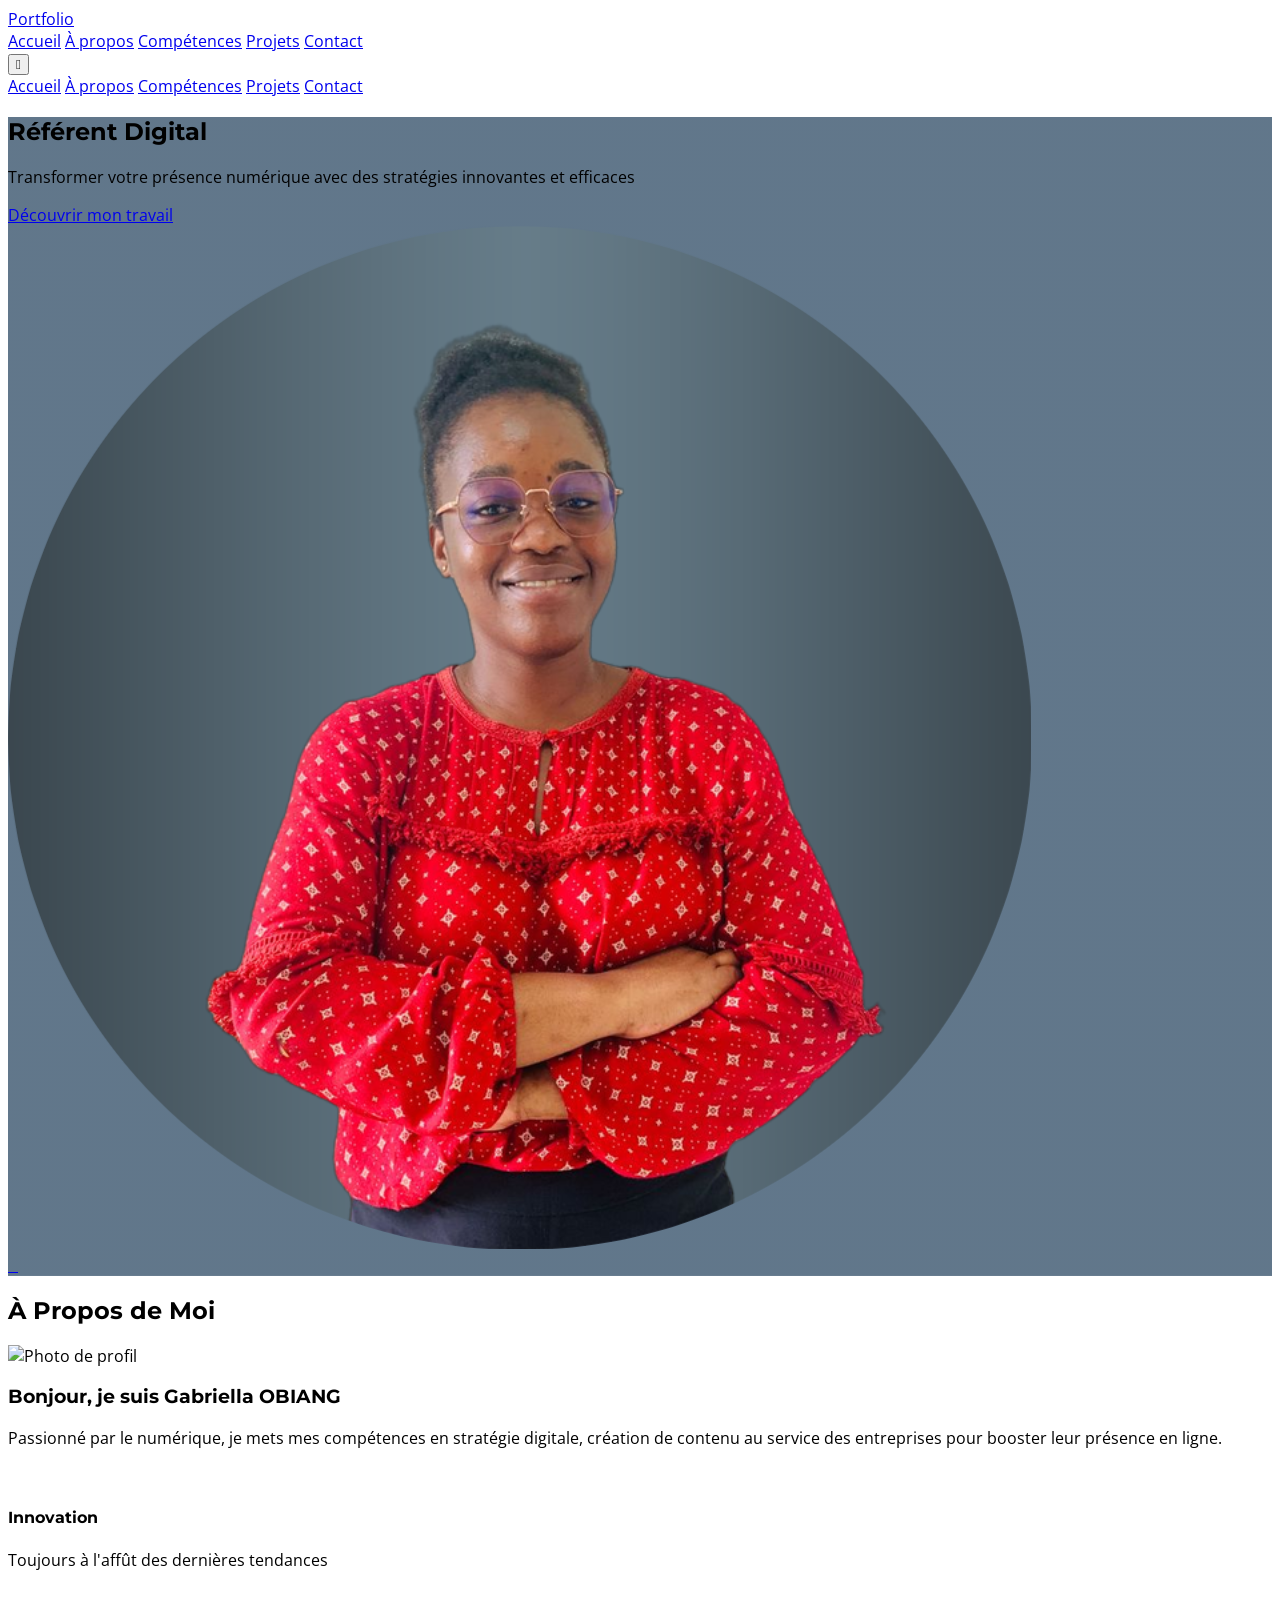
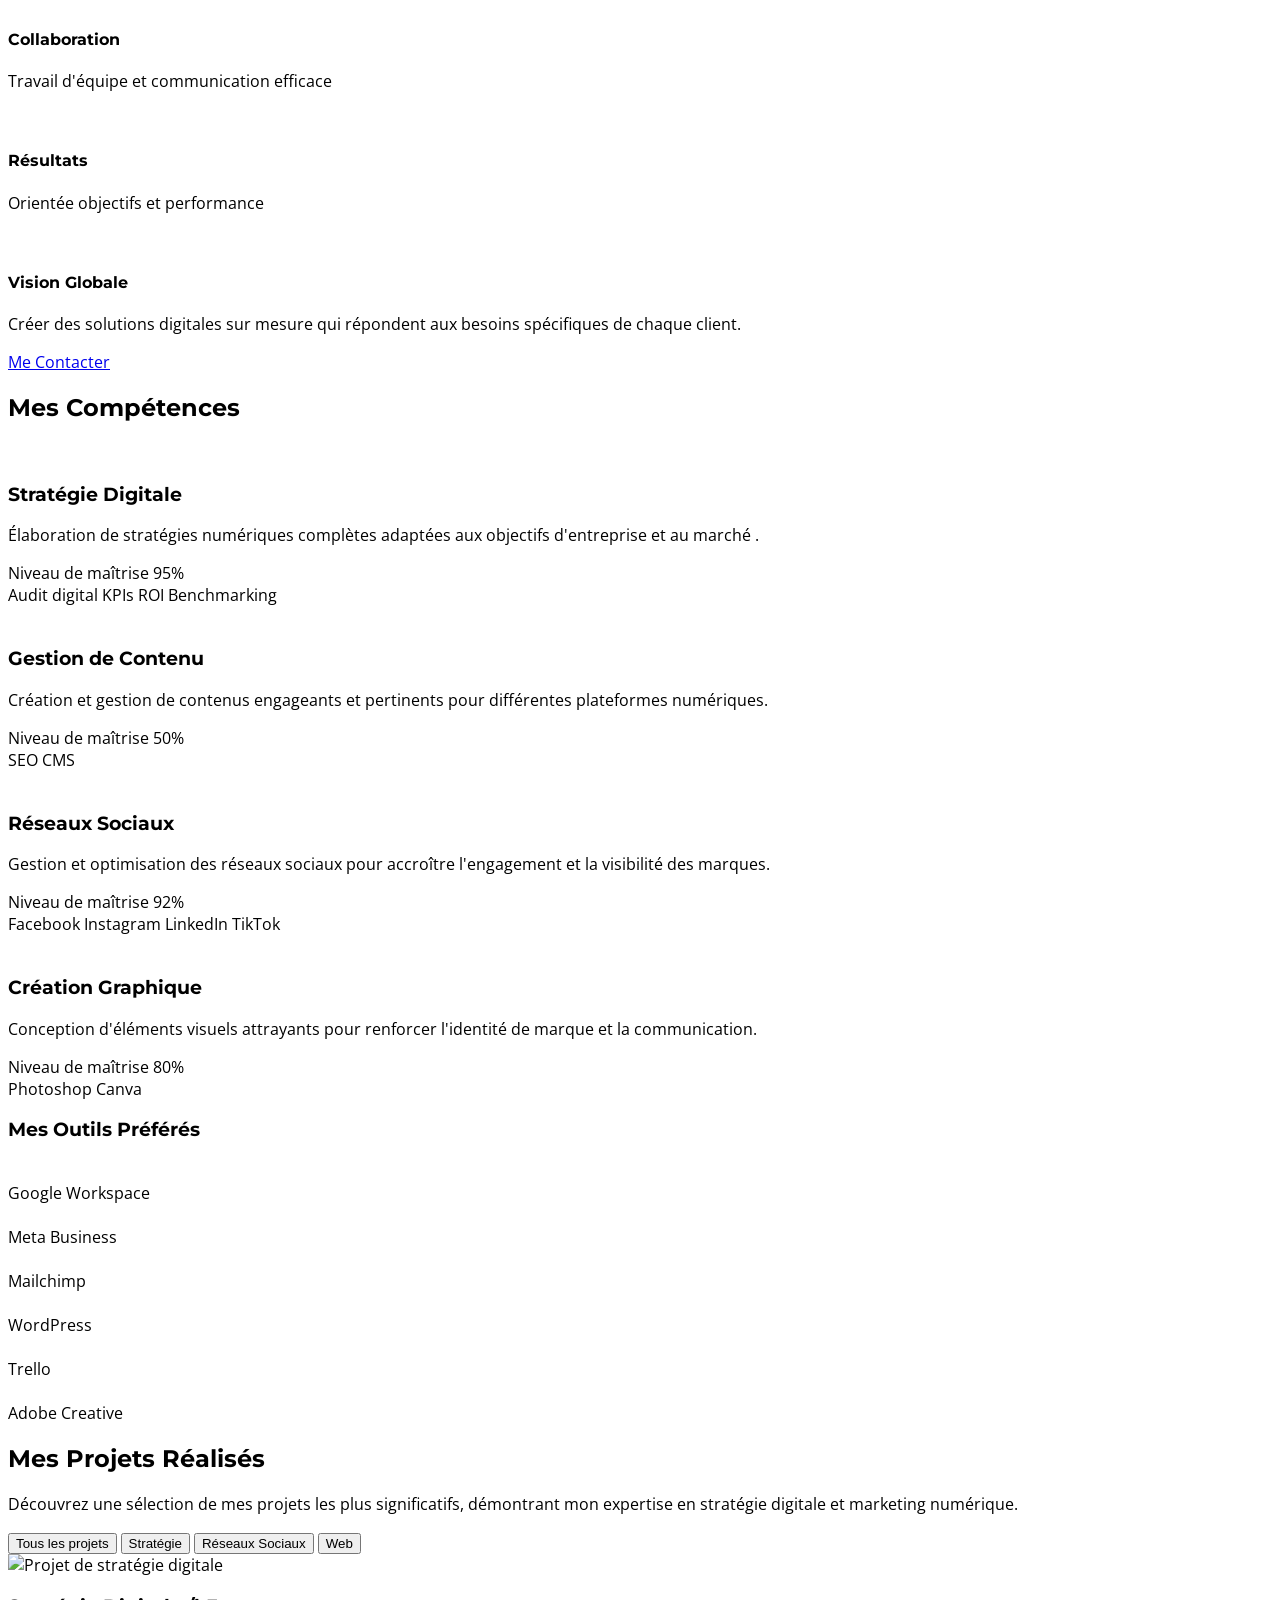
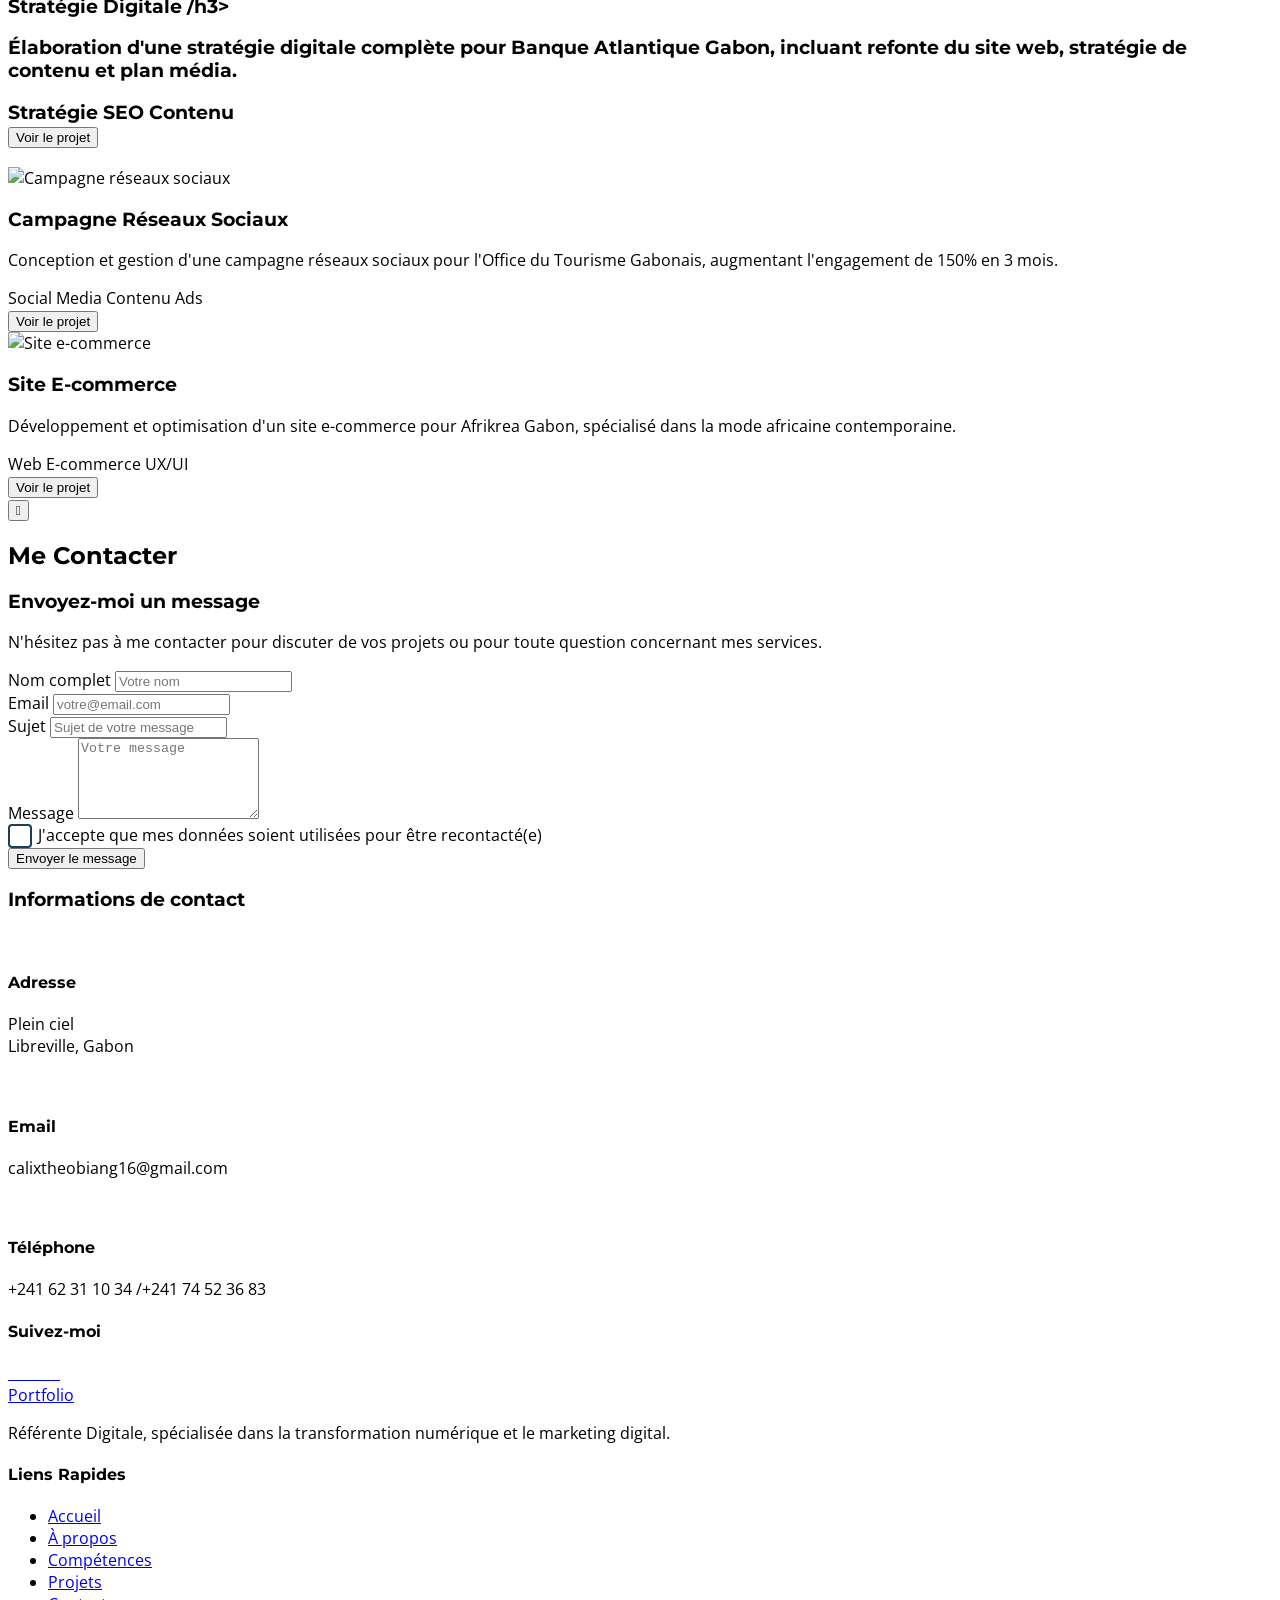
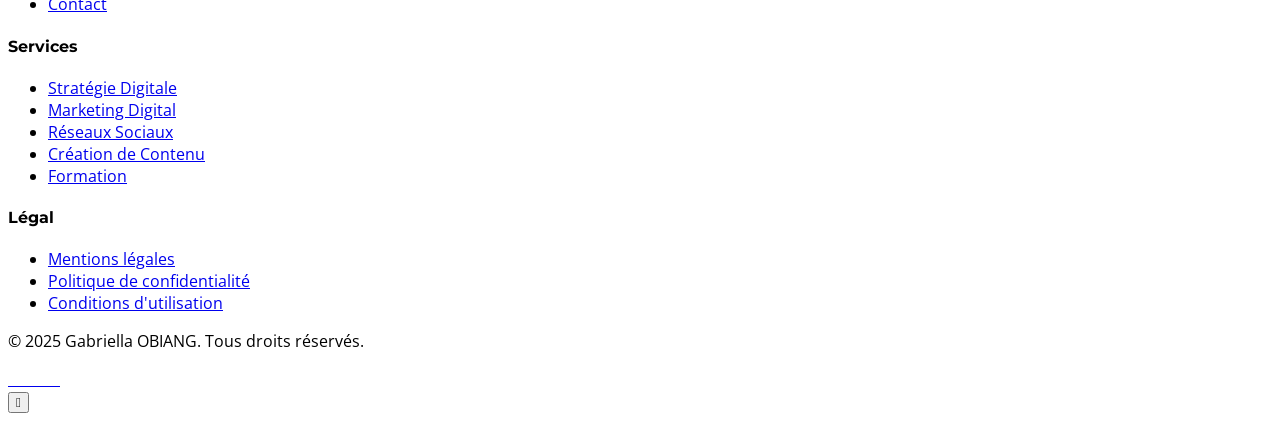
==== Portfolio-Professionnel-Digital.html @ 11ff8320 "init" ====
<!DOCTYPE html>
<html lang="fr">
<head>
<meta charset="UTF-8">
<meta name="viewport" content="width=device-width, initial-scale=1.0">
<title>Portfolio - Référent Digital</title>
<script src="https://cdn.tailwindcss.com/3.4.16"></script>
<script>tailwind.config={theme:{extend:{colors:{primary:'#1E3D59',secondary:'#FFD700'},borderRadius:{'none':'0px','sm':'4px',DEFAULT:'8px','md':'12px','lg':'16px','xl':'20px','2xl':'24px','3xl':'32px','full':'9999px','button':'8px'}}}}</script>
<link rel="preconnect" href="https://fonts.googleapis.com">
<link rel="preconnect" href="https://fonts.gstatic.com" crossorigin>
<link href="https://fonts.googleapis.com/css2?family=Montserrat:wght@400;500;600;700&family=Open+Sans:wght@400;500;600&family=Pacifico&display=swap" rel="stylesheet">
<link rel="stylesheet" href="https://cdnjs.cloudflare.com/ajax/libs/remixicon/4.6.0/remixicon.min.css">
<style>
:where([class^="ri-"])::before { content: "\f3c2"; }
body {
font-family: 'Open Sans', sans-serif;
scroll-behavior: smooth;
}
h1, h2, h3, h4, h5, h6 {
font-family: 'Montserrat', sans-serif;
}
.hero-section {
background-image: linear-gradient(rgba(30, 61, 89, 0.7), rgba(30, 61, 89, 0.7)), url('https://readdy.ai/api/search-image?query=professional%2520digital%2520workspace%2520with%2520modern%2520office%2520setup%2C%2520computer%2520screens%2520showing%2520digital%2520marketing%2520analytics%2C%2520clean%2520desk%2520with%2520minimal%2520accessories%2C%2520soft%2520natural%2520lighting%2C%2520plants%2520in%2520background%2C%2520modern%2520architecture%2C%2520glass%2520walls%2C%2520professional%2520atmosphere&width=1920&height=1080&seq=1&orientation=landscape');
background-size: cover;
background-position: center;
}
.scroll-indicator {
animation: bounce 2s infinite;
}
@keyframes bounce {
0%, 20%, 50%, 80%, 100% {
transform: translateY(0);
}
40% {
transform: translateY(-20px);
}
60% {
transform: translateY(-10px);
}
}
.project-card:hover {
transform: translateY(-5px);
box-shadow: 0 10px 25px -5px rgba(0, 0, 0, 0.1);
}
.skill-card:hover {
transform: scale(1.03);
}
input:focus, textarea:focus {
outline: none;
border-color: #1E3D59;
}
input[type="range"]::-webkit-slider-thumb {
-webkit-appearance: none;
appearance: none;
width: 18px;
height: 18px;
background: #1E3D59;
border-radius: 50%;
cursor: pointer;
}
.custom-checkbox {
position: relative;
padding-left: 30px;
cursor: pointer;
user-select: none;
}
.custom-checkbox input {
position: absolute;
opacity: 0;
cursor: pointer;
}
.checkmark {
position: absolute;
top: 0;
left: 0;
height: 20px;
width: 20px;
background-color: #fff;
border: 2px solid #1E3D59;
border-radius: 4px;
}
.custom-checkbox input:checked ~ .checkmark {
background-color: #1E3D59;
}
.checkmark:after {
content: "";
position: absolute;
display: none;
}
.custom-checkbox input:checked ~ .checkmark:after {
display: block;
}
.custom-checkbox .checkmark:after {
left: 6px;
top: 2px;
width: 5px;
height: 10px;
border: solid white;
border-width: 0 2px 2px 0;
transform: rotate(45deg);
}
.switch {
position: relative;
display: inline-block;
width: 50px;
height: 24px;
}
.switch input {
opacity: 0;
width: 0;
height: 0;
}
.slider {
position: absolute;
cursor: pointer;
top: 0;
left: 0;
right: 0;
bottom: 0;
background-color: #ccc;
transition: .4s;
border-radius: 24px;
}
.slider:before {
position: absolute;
content: "";
height: 16px;
width: 16px;
left: 4px;
bottom: 4px;
background-color: white;
transition: .4s;
border-radius: 50%;
}
input:checked + .slider {
background-color: #1E3D59;
}
input:checked + .slider:before {
transform: translateX(26px);
}
</style>
</head>
<body class="bg-white">
<!-- Navigation -->
<nav class="fixed top-0 w-full bg-white shadow-md z-50">
<div class="container mx-auto px-4 py-3 flex items-center justify-between">
<a href="#" class="text-2xl font-['Pacifico'] text-primary">Portfolio</a>
<div class="hidden md:flex space-x-8">
<a href="#accueil" class="font-medium text-gray-700 hover:text-primary transition-colors">Accueil</a>
<a href="#a-propos" class="font-medium text-gray-700 hover:text-primary transition-colors">À propos</a>
<a href="#competences" class="font-medium text-gray-700 hover:text-primary transition-colors">Compétences</a>
<a href="#projets" class="font-medium text-gray-700 hover:text-primary transition-colors">Projets</a>
<a href="#contact" class="font-medium text-gray-700 hover:text-primary transition-colors">Contact</a>
</div>
<div class="md:hidden">
<button id="menu-toggle" class="w-10 h-10 flex items-center justify-center text-gray-700">
<i class="ri-menu-line ri-2x"></i>
</button>
</div>
</div>
<!-- Mobile menu -->
<div id="mobile-menu" class="hidden md:hidden bg-white shadow-lg">
<div class="container mx-auto px-4 py-3 flex flex-col space-y-4">
<a href="#accueil" class="font-medium text-gray-700 hover:text-primary transition-colors py-2">Accueil</a>
<a href="#a-propos" class="font-medium text-gray-700 hover:text-primary transition-colors py-2">À propos</a>
<a href="#competences" class="font-medium text-gray-700 hover:text-primary transition-colors py-2">Compétences</a>
<a href="#projets" class="font-medium text-gray-700 hover:text-primary transition-colors py-2">Projets</a>
<a href="#contact" class="font-medium text-gray-700 hover:text-primary transition-colors py-2">Contact</a>
</div>
</div>
</nav>
<!-- Hero Section -->
<section id="accueil" class="hero-section min-h-screen flex items-center pt-16">
<div class="container mx-auto px-4 py-16 text-white">
<div class="flex flex-col md:flex-row items-center justify-between">
<div class="md:w-1/2 mb-10 md:mb-0">
<h1 class="text-4xl md:text-5xl lg:text-6xl font-bold mb-4">Référent Digital</h1>
<p class="text-xl md:text-2xl mb-8">Transformer votre présence numérique avec des stratégies innovantes et efficaces</p>
<a href="#projets" class="inline-block bg-secondary text-primary font-bold py-3 px-8 rounded-button transition-all hover:bg-opacity-90 hover:shadow-lg whitespace-nowrap">Découvrir mon travail</a>
</div>
<div class="md:w-1/2 flex justify-center">
<div class="relative">
<div class="w-48 h-48 md:w-64 md:h-64 rounded-full overflow-hidden border-4 border-white shadow-xl">
<img src="image/Profil.png" alt="Photo de profil" class="w-full h-full object-cover object-top">
</div>
</div>
</div>
</div>
<div class="absolute bottom-10 left-1/2 transform -translate-x-1/2 scroll-indicator">
<a href="#a-propos" class="w-10 h-10 flex items-center justify-center text-white">
<i class="ri-arrow-down-line ri-2x"></i>
</a>
</div>
</div>
</section>
<!-- À propos Section -->
<section id="a-propos" class="py-20 bg-gray-50">
<div class="container mx-auto px-4">
<h2 class="text-3xl md:text-4xl font-bold text-center mb-16 text-primary">À Propos de Moi</h2>
<div class="flex flex-col md:flex-row items-center gap-12">
<div class="md:w-2/5">
<img src="image/profil" alt="Photo de profil" class="w-full h-auto rounded-lg shadow-xl">
</div>
<div class="md:w-3/5">
<h3 class="text-2xl font-semibold mb-4 text-primary">Bonjour, je suis Gabriella OBIANG</h3>
<p class="text-gray-700 mb-6 leading-relaxed">
Passionné par le numérique, je mets mes compétences en stratégie digitale, création de contenu au service des entreprises pour booster leur présence en ligne.
</p>

<div class="grid grid-cols-2 gap-6 mb-8">
<div class="flex items-start">
<div class="w-12 h-12 flex items-center justify-center bg-primary bg-opacity-10 rounded-full mr-4">
<i class="ri-lightbulb-line text-primary ri-lg"></i>
</div>
<div>
<h4 class="font-semibold mb-1">Innovation</h4>
<p class="text-gray-600 text-sm">Toujours à l'affût des dernières tendances</p>
</div>
</div>
<div class="flex items-start">
<div class="w-12 h-12 flex items-center justify-center bg-primary bg-opacity-10 rounded-full mr-4">
<i class="ri-team-line text-primary ri-lg"></i>
</div>
<div>
<h4 class="font-semibold mb-1">Collaboration</h4>
<p class="text-gray-600 text-sm">Travail d'équipe et communication efficace</p>
</div>
</div>
<div class="flex items-start">
<div class="w-12 h-12 flex items-center justify-center bg-primary bg-opacity-10 rounded-full mr-4">
<i class="ri-bar-chart-line text-primary ri-lg"></i>
</div>
<div>
<h4 class="font-semibold mb-1">Résultats</h4>
<p class="text-gray-600 text-sm">Orientée objectifs et performance</p>
</div>
</div>
<div class="flex items-start">
<div class="w-12 h-12 flex items-center justify-center bg-primary bg-opacity-10 rounded-full mr-4">
<i class="ri-global-line text-primary ri-lg"></i>
</div>
<div>
<h4 class="font-semibold mb-1">Vision Globale</h4>
<p class="text-gray-600 text-sm">Créer des solutions digitales sur mesure qui répondent aux besoins spécifiques de chaque client.</p>
</div>
</div>
</div>
<a href="#contact" class="inline-block bg-primary text-white font-bold py-3 px-8 rounded-button transition-all hover:bg-opacity-90 hover:shadow-lg whitespace-nowrap">Me Contacter</a>
</div>
</div>
</div>
</section>
<!-- Compétences Section -->
<section id="competences" class="py-20">
<div class="container mx-auto px-4">
<h2 class="text-3xl md:text-4xl font-bold text-center mb-16 text-primary">Mes Compétences</h2>
<div class="grid grid-cols-1 md:grid-cols-2 lg:grid-cols-3 gap-8">
<!-- Compétence 1 -->
<div class="skill-card bg-white p-6 rounded-lg shadow-md transition-all duration-300 hover:shadow-xl">
<div class="w-14 h-14 flex items-center justify-center bg-primary bg-opacity-10 rounded-full mb-6">
<i class="ri-line-chart-line text-primary ri-xl"></i>
</div>
<h3 class="text-xl font-semibold mb-3">Stratégie Digitale</h3>
<p class="text-gray-600 mb-4">Élaboration de stratégies numériques complètes adaptées aux objectifs d'entreprise et au marché .</p>
<div class="mb-4">
<div class="flex justify-between mb-1">
<span class="text-sm font-medium text-gray-700">Niveau de maîtrise</span>
<span class="text-sm font-medium text-primary">95%</span>
</div>
<div class="w-full bg-gray-200 rounded-full h-2">
<div class="bg-primary h-2 rounded-full" style="width: 95%"></div>
</div>
</div>
<div class="flex flex-wrap gap-2">
<span class="text-xs bg-gray-100 text-gray-700 px-3 py-1 rounded-full">Audit digital</span>
<span class="text-xs bg-gray-100 text-gray-700 px-3 py-1 rounded-full">KPIs</span>
<span class="text-xs bg-gray-100 text-gray-700 px-3 py-1 rounded-full">ROI</span>
<span class="text-xs bg-gray-100 text-gray-700 px-3 py-1 rounded-full">Benchmarking</span>
</div>
</div>
<!-- Compétence 2 -->
<div class="skill-card bg-white p-6 rounded-lg shadow-md transition-all duration-300 hover:shadow-xl">
<div class="w-14 h-14 flex items-center justify-center bg-primary bg-opacity-10 rounded-full mb-6">
<i class="ri-layout-grid-line text-primary ri-xl"></i>
</div>
<h3 class="text-xl font-semibold mb-3">Gestion de Contenu</h3>
<p class="text-gray-600 mb-4">Création et gestion de contenus engageants et pertinents pour différentes plateformes numériques.</p>
<div class="mb-4">
<div class="flex justify-between mb-1">
<span class="text-sm font-medium text-gray-700">Niveau de maîtrise</span>
<span class="text-sm font-medium text-primary">50%</span>
</div>
<div class="w-full bg-gray-200 rounded-full h-2">
<div class="bg-primary h-2 rounded-full" style="width: 90%"></div>
</div>
</div>
<div class="flex flex-wrap gap-2"> 
<span class="text-xs bg-gray-100 text-gray-700 px-3 py-1 rounded-full">SEO</span>
<span class="text-xs bg-gray-100 text-gray-700 px-3 py-1 rounded-full">CMS</span>
</div>
</div>
<!-- Compétence 3 -->
<div class="skill-card bg-white p-6 rounded-lg shadow-md transition-all duration-300 hover:shadow-xl">
<div class="w-14 h-14 flex items-center justify-center bg-primary bg-opacity-10 rounded-full mb-6">
<i class="ri-group-line text-primary ri-xl"></i>
</div>
<h3 class="text-xl font-semibold mb-3">Réseaux Sociaux</h3>
<p class="text-gray-600 mb-4">Gestion et optimisation des réseaux sociaux pour accroître l'engagement et la visibilité des marques.</p>
<div class="mb-4">
<div class="flex justify-between mb-1">
<span class="text-sm font-medium text-gray-700">Niveau de maîtrise</span>
<span class="text-sm font-medium text-primary">92%</span>
</div>
<div class="w-full bg-gray-200 rounded-full h-2">
<div class="bg-primary h-2 rounded-full" style="width: 92%"></div>
</div>
</div>
<div class="flex flex-wrap gap-2">
<span class="text-xs bg-gray-100 text-gray-700 px-3 py-1 rounded-full">Facebook</span>
<span class="text-xs bg-gray-100 text-gray-700 px-3 py-1 rounded-full">Instagram</span>
<span class="text-xs bg-gray-100 text-gray-700 px-3 py-1 rounded-full">LinkedIn</span>
<span class="text-xs bg-gray-100 text-gray-700 px-3 py-1 rounded-full">TikTok</span>
</div>
</div>


<!-- Compétence 6 -->
<div class="skill-card bg-white p-6 rounded-lg shadow-md transition-all duration-300 hover:shadow-xl">
<div class="w-14 h-14 flex items-center justify-center bg-primary bg-opacity-10 rounded-full mb-6">
<i class="ri-palette-line text-primary ri-xl"></i>
</div>
<h3 class="text-xl font-semibold mb-3">Création Graphique</h3>
<p class="text-gray-600 mb-4">Conception d'éléments visuels attrayants pour renforcer l'identité de marque et la communication.</p>
<div class="mb-4">
<div class="flex justify-between mb-1">
<span class="text-sm font-medium text-gray-700">Niveau de maîtrise</span>
<span class="text-sm font-medium text-primary">80%</span>
</div>
<div class="w-full bg-gray-200 rounded-full h-2">
<div class="bg-primary h-2 rounded-full" style="width: 80%"></div>
</div>
</div>
<div class="flex flex-wrap gap-2">
<span class="text-xs bg-gray-100 text-gray-700 px-3 py-1 rounded-full">Photoshop</span>
<span class="text-xs bg-gray-100 text-gray-700 px-3 py-1 rounded-full">Canva</span>
</div>
</div>
</div>
<div class="mt-16">
<h3 class="text-2xl font-semibold mb-8 text-center">Mes Outils Préférés</h3>
<div class="grid grid-cols-2 md:grid-cols-4 lg:grid-cols-6 gap-6">
<div class="flex flex-col items-center">
<div class="w-16 h-16 flex items-center justify-center bg-gray-100 rounded-full mb-3">
<i class="ri-google-fill text-primary ri-2x"></i>
</div>
<span class="text-sm text-gray-700">Google Workspace</span>
</div>
<div class="flex flex-col items-center">
<div class="w-16 h-16 flex items-center justify-center bg-gray-100 rounded-full mb-3">
<i class="ri-facebook-fill text-primary ri-2x"></i>
</div>
<span class="text-sm text-gray-700">Meta Business</span>
</div>
<div class="flex flex-col items-center">
<div class="w-16 h-16 flex items-center justify-center bg-gray-100 rounded-full mb-3">
<i class="ri-mail-send-line text-primary ri-2x"></i>
</div>
<span class="text-sm text-gray-700">Mailchimp</span>
</div>
<div class="flex flex-col items-center">
<div class="w-16 h-16 flex items-center justify-center bg-gray-100 rounded-full mb-3">
<i class="ri-wordpress-fill text-primary ri-2x"></i>
</div>
<span class="text-sm text-gray-700">WordPress</span>
</div>
<div class="flex flex-col items-center">
<div class="w-16 h-16 flex items-center justify-center bg-gray-100 rounded-full mb-3">
<i class="ri-trello-fill text-primary ri-2x"></i>
</div>
<span class="text-sm text-gray-700">Trello</span>
</div>
<div class="flex flex-col items-center">
<div class="w-16 h-16 flex items-center justify-center bg-gray-100 rounded-full mb-3">
<i class="ri-adobe-fill text-primary ri-2x"></i>
</div>
<span class="text-sm text-gray-700">Adobe Creative</span>
</div>
</div>
</div>
</div>
</section>
<!-- Projets Section -->
<section id="projets" class="py-20 bg-gray-50">
<div class="container mx-auto px-4">
<h2 class="text-3xl md:text-4xl font-bold text-center mb-6 text-primary">Mes Projets Réalisés</h2>
<p class="text-gray-600 text-center mb-16 max-w-3xl mx-auto">Découvrez une sélection de mes projets les plus significatifs, démontrant mon expertise en stratégie digitale et marketing numérique.</p>
<div class="mb-10 flex justify-center">
<div class="inline-flex bg-white p-1 rounded-full shadow-sm">
<button class="filter-btn active px-4 py-2 rounded-full text-sm font-medium bg-primary text-white whitespace-nowrap !rounded-button" data-filter="all">Tous les projets</button>
<button class="filter-btn px-4 py-2 rounded-full text-sm font-medium text-gray-700 hover:bg-gray-100 whitespace-nowrap !rounded-button" data-filter="strategie">Stratégie</button>
<button class="filter-btn px-4 py-2 rounded-full text-sm font-medium text-gray-700 hover:bg-gray-100 whitespace-nowrap !rounded-button" data-filter="social">Réseaux Sociaux</button>
<button class="filter-btn px-4 py-2 rounded-full text-sm font-medium text-gray-700 hover:bg-gray-100 whitespace-nowrap !rounded-button" data-filter="web">Web</button>
</div>
</div>
<div class="grid grid-cols-1 md:grid-cols-2 lg:grid-cols-3 gap-8">
<!-- Projet 1 -->
<div class="project-card bg-white rounded-lg overflow-hidden shadow-md transition-all duration-300" data-category="strategie">
<div class="relative h-56 overflow-hidden">
<img src="https://readdy.ai/api/search-image?query=digital%2520marketing%2520strategy%2520document%2C%2520professional%2520layout%2C%2520analytics%2520charts%2C%2520brand%2520guidelines%2C%2520marketing%2520plan%2C%2520clean%2520desk%2520with%2520laptop%2520showing%2520strategy%2520document%2C%2520professional%2520setting%2C%2520high%2520quality%2520image&width=600&height=400&seq=4&orientation=landscape" alt="Projet de stratégie digitale" class="w-full h-full object-cover object-top">
</div>
<div class="p-6">
<h3 class="text-xl font-semibold mb-2">Stratégie Digitale /h3>
<p class="text-gray-600 mb-4">Élaboration d'une stratégie digitale complète pour Banque Atlantique Gabon, incluant refonte du site web, stratégie de contenu et plan média.</p>
<div class="flex flex-wrap gap-2 mb-4">
<span class="text-xs bg-primary bg-opacity-10 text-primary px-3 py-1 rounded-full">Stratégie</span>
<span class="text-xs bg-primary bg-opacity-10 text-primary px-3 py-1 rounded-full">SEO</span>
<span class="text-xs bg-primary bg-opacity-10 text-primary px-3 py-1 rounded-full">Contenu</span>
</div>
<button class="view-project-btn inline-block bg-primary text-white font-bold py-2 px-6 rounded-button transition-all hover:bg-opacity-90 whitespace-nowrap" data-id="1">Voir le projet</button>
</div>
</div>
<!-- Projet 2 -->
<div class="project-card bg-white rounded-lg overflow-hidden shadow-md transition-all duration-300" data-category="social">
<div class="relative h-56 overflow-hidden">
<img src="https://readdy.ai/api/search-image?query=social%2520media%2520campaign%2520for%2520African%2520tourism%2C%2520beautiful%2520images%2520of%2520Gabon%2520nature%2C%2520wildlife%2C%2520beaches%2C%2520professional%2520social%2520media%2520posts%2520layout%2C%2520Instagram%2520and%2520Facebook%2520mockups%2C%2520engagement%2520metrics%2C%2520high%2520quality%2520image&width=600&height=400&seq=5&orientation=landscape" alt="Campagne réseaux sociaux" class="w-full h-full object-cover object-top">
</div>
<div class="p-6">
<h3 class="text-xl font-semibold mb-2">Campagne Réseaux Sociaux</h3>
<p class="text-gray-600 mb-4">Conception et gestion d'une campagne réseaux sociaux pour l'Office du Tourisme Gabonais, augmentant l'engagement de 150% en 3 mois.</p>
<div class="flex flex-wrap gap-2 mb-4">
<span class="text-xs bg-primary bg-opacity-10 text-primary px-3 py-1 rounded-full">Social Media</span>
<span class="text-xs bg-primary bg-opacity-10 text-primary px-3 py-1 rounded-full">Contenu</span>
<span class="text-xs bg-primary bg-opacity-10 text-primary px-3 py-1 rounded-full">Ads</span>
</div>
<button class="view-project-btn inline-block bg-primary text-white font-bold py-2 px-6 rounded-button transition-all hover:bg-opacity-90 whitespace-nowrap" data-id="2">Voir le projet</button>
</div>
</div>
<!-- Projet 3 -->
<div class="project-card bg-white rounded-lg overflow-hidden shadow-md transition-all duration-300" data-category="web">
<div class="relative h-56 overflow-hidden">
<img src="https://readdy.ai/api/search-image?query=e-commerce%2520website%2520for%2520African%2520fashion%2C%2520responsive%2520design%2C%2520clean%2520layout%2C%2520product%2520showcase%2C%2520shopping%2520cart%2C%2520modern%2520web%2520design%2C%2520professional%2520website%2520mockup%2C%2520high%2520quality%2520image&width=600&height=400&seq=6&orientation=landscape" alt="Site e-commerce" class="w-full h-full object-cover object-top">
</div>
<div class="p-6">
<h3 class="text-xl font-semibold mb-2">Site E-commerce</h3>
<p class="text-gray-600 mb-4">Développement et optimisation d'un site e-commerce pour Afrikrea Gabon, spécialisé dans la mode africaine contemporaine.</p>
<div class="flex flex-wrap gap-2 mb-4">
<span class="text-xs bg-primary bg-opacity-10 text-primary px-3 py-1 rounded-full">Web</span>
<span class="text-xs bg-primary bg-opacity-10 text-primary px-3 py-1 rounded-full">E-commerce</span>
<span class="text-xs bg-primary bg-opacity-10 text-primary px-3 py-1 rounded-full">UX/UI</span>
</div>
<button class="view-project-btn inline-block bg-primary text-white font-bold py-2 px-6 rounded-button transition-all hover:bg-opacity-90 whitespace-nowrap" data-id="3">Voir le projet</button>
</div>
</div>

</section>
<!-- Modal pour les projets -->
<div id="project-modal" class="fixed inset-0 z-50 flex items-center justify-center hidden">
<div class="absolute inset-0 bg-black bg-opacity-50"></div>
<div class="relative bg-white rounded-lg max-w-4xl w-full mx-4 max-h-[90vh] overflow-y-auto">
<button id="close-modal" class="absolute top-4 right-4 w-8 h-8 flex items-center justify-center text-gray-500 hover:text-gray-700">
<i class="ri-close-line ri-lg"></i>
</button>
<div id="modal-content" class="p-6">
<!-- Le contenu sera injecté dynamiquement -->
</div>
</div>
</div>
<!-- Contact Section -->
<section id="contact" class="py-20">
<div class="container mx-auto px-4">
<h2 class="text-3xl md:text-4xl font-bold text-center mb-16 text-primary">Me Contacter</h2>
<div class="flex flex-col lg:flex-row gap-12">
<div class="lg:w-1/2">
<h3 class="text-2xl font-semibold mb-6">Envoyez-moi un message</h3>
<p class="text-gray-600 mb-8">N'hésitez pas à me contacter pour discuter de vos projets ou pour toute question concernant mes services.</p>
<form id="contact-form" class="space-y-6">
<div class="grid grid-cols-1 md:grid-cols-2 gap-6">
<div>
<label for="name" class="block text-sm font-medium text-gray-700 mb-2">Nom complet</label>
<input type="text" id="name" name="name" class="w-full px-4 py-3 bg-gray-50 border border-gray-200 rounded focus:ring-2 focus:ring-primary focus:border-primary" placeholder="Votre nom" required>
</div>
<div>
<label for="email" class="block text-sm font-medium text-gray-700 mb-2">Email</label>
<input type="email" id="email" name="email" class="w-full px-4 py-3 bg-gray-50 border border-gray-200 rounded focus:ring-2 focus:ring-primary focus:border-primary" placeholder="votre@email.com" required>
</div>
</div>
<div>
<label for="subject" class="block text-sm font-medium text-gray-700 mb-2">Sujet</label>
<input type="text" id="subject" name="subject" class="w-full px-4 py-3 bg-gray-50 border border-gray-200 rounded focus:ring-2 focus:ring-primary focus:border-primary" placeholder="Sujet de votre message" required>
</div>
<div>
<label for="message" class="block text-sm font-medium text-gray-700 mb-2">Message</label>
<textarea id="message" name="message" rows="5" class="w-full px-4 py-3 bg-gray-50 border border-gray-200 rounded focus:ring-2 focus:ring-primary focus:border-primary" placeholder="Votre message" required></textarea>
</div>
<div class="flex items-center">
<label class="custom-checkbox">
<input type="checkbox" required>
<span class="checkmark"></span>
<span class="ml-2 text-sm text-gray-700">J'accepte que mes données soient utilisées pour être recontacté(e)</span>
</label>
</div>
<button type="submit" class="inline-block bg-primary text-white font-bold py-3 px-8 rounded-button transition-all hover:bg-opacity-90 hover:shadow-lg whitespace-nowrap">Envoyer le message</button>
</form>
</div>
<div class="lg:w-1/2">
<h3 class="text-2xl font-semibold mb-6">Informations de contact</h3>
<div class="space-y-6 mb-8">
<div class="flex items-start">
<div class="w-12 h-12 flex items-center justify-center bg-primary bg-opacity-10 rounded-full mr-4">
<i class="ri-map-pin-line text-primary ri-lg"></i>
</div>
<div>
<h4 class="font-semibold mb-1">Adresse</h4>
<p class="text-gray-600">Plein ciel<br>Libreville, Gabon</p>
</div>
</div>
<div class="flex items-start">
<div class="w-12 h-12 flex items-center justify-center bg-primary bg-opacity-10 rounded-full mr-4">
<i class="ri-mail-line text-primary ri-lg"></i>
</div>
<div>
<h4 class="font-semibold mb-1">Email</h4>
<p class="text-gray-600">calixtheobiang16@gmail.com</p>
</div>
</div>
<div class="flex items-start">
<div class="w-12 h-12 flex items-center justify-center bg-primary bg-opacity-10 rounded-full mr-4">
<i class="ri-phone-line text-primary ri-lg"></i>
</div>
<div>
<h4 class="font-semibold mb-1">Téléphone</h4>
<p class="text-gray-600">+241 62 31 10 34 /+241 74 52 36 83 </p>
</div>
</div>
</div>
<h4 class="font-semibold mb-4">Suivez-moi</h4>
<div class="flex space-x-4 mb-8">
<a href="#" class="w-10 h-10 flex items-center justify-center bg-primary bg-opacity-10 rounded-full text-primary hover:bg-primary hover:text-white transition-colors">
<i class="ri-linkedin-fill ri-lg"></i>
</a>
<a href="#" class="w-10 h-10 flex items-center justify-center bg-primary bg-opacity-10 rounded-full text-primary hover:bg-primary hover:text-white transition-colors">
<i class="ri-twitter-fill ri-lg"></i>
</a>
<a href="#" class="w-10 h-10 flex items-center justify-center bg-primary bg-opacity-10 rounded-full text-primary hover:bg-primary hover:text-white transition-colors">
<i class="ri-instagram-fill ri-lg"></i>
</a>
<a href="#" class="w-10 h-10 flex items-center justify-center bg-primary bg-opacity-10 rounded-full text-primary hover:bg-primary hover:text-white transition-colors">
<i class="ri-facebook-fill ri-lg"></i>
</a>
</div>
<div class="w-full h-64 rounded-lg overflow-hidden shadow-md">
<div class="w-full h-full" style="background-image: url('https://public.readdy.ai/gen_page/map_placeholder_1280x720.png'); background-size: cover; background-position: center;"></div>
</div>
</div>
</div>
</div>
</section>
<!-- Footer -->
<footer class="bg-primary text-white py-12">
<div class="container mx-auto px-4">
<div class="flex flex-col md:flex-row justify-between mb-12">
<div class="mb-8 md:mb-0">
<a href="#" class="text-3xl font-['Pacifico'] text-white mb-4 inline-block">Portfolio</a>
<p class="text-gray-300 max-w-xs">Référente Digitale, spécialisée dans la transformation numérique et le marketing digital.</p>
</div>
<div class="grid grid-cols-2 md:grid-cols-3 gap-8">
<div>
<h4 class="text-lg font-semibold mb-4">Liens Rapides</h4>
<ul class="space-y-2">
<li><a href="#accueil" class="text-gray-300 hover:text-white transition-colors">Accueil</a></li>
<li><a href="#a-propos" class="text-gray-300 hover:text-white transition-colors">À propos</a></li>
<li><a href="#competences" class="text-gray-300 hover:text-white transition-colors">Compétences</a></li>
<li><a href="#projets" class="text-gray-300 hover:text-white transition-colors">Projets</a></li>
<li><a href="#contact" class="text-gray-300 hover:text-white transition-colors">Contact</a></li>
</ul>
</div>
<div>
<h4 class="text-lg font-semibold mb-4">Services</h4>
<ul class="space-y-2">
<li><a href="#" class="text-gray-300 hover:text-white transition-colors">Stratégie Digitale</a></li>
<li><a href="#" class="text-gray-300 hover:text-white transition-colors">Marketing Digital</a></li>
<li><a href="#" class="text-gray-300 hover:text-white transition-colors">Réseaux Sociaux</a></li>
<li><a href="#" class="text-gray-300 hover:text-white transition-colors">Création de Contenu</a></li>
<li><a href="#" class="text-gray-300 hover:text-white transition-colors">Formation</a></li>
</ul>
</div>
<div>
<h4 class="text-lg font-semibold mb-4">Légal</h4>
<ul class="space-y-2">
<li><a href="#" class="text-gray-300 hover:text-white transition-colors">Mentions légales</a></li>
<li><a href="#" class="text-gray-300 hover:text-white transition-colors">Politique de confidentialité</a></li>
<li><a href="#" class="text-gray-300 hover:text-white transition-colors">Conditions d'utilisation</a></li>
</ul>
</div>
</div>
</div>
<div class="pt-8 border-t border-gray-700 flex flex-col md:flex-row justify-between items-center">
<p class="text-gray-400 mb-4 md:mb-0">&copy; 2025 Gabriella OBIANG. Tous droits réservés.</p>
<div class="flex space-x-4">
<a href="#" class="text-gray-400 hover:text-white transition-colors">
<i class="ri-linkedin-fill ri-lg"></i>
</a>
<a href="#" class="text-gray-400 hover:text-white transition-colors">
<i class="ri-twitter-fill ri-lg"></i>
</a>
<a href="#" class="text-gray-400 hover:text-white transition-colors">
<i class="ri-instagram-fill ri-lg"></i>
</a>
<a href="#" class="text-gray-400 hover:text-white transition-colors">
<i class="ri-facebook-fill ri-lg"></i>
</a>
</div>
</div>
</div>
</footer>
<!-- Bouton retour en haut -->
<button id="back-to-top" class="fixed bottom-6 right-6 w-12 h-12 bg-primary text-white rounded-full shadow-lg flex items-center justify-center opacity-0 invisible transition-all z-40">
<i class="ri-arrow-up-line ri-lg"></i>
</button>
<!-- Scripts -->
<script id="navigation-script">
document.addEventListener('DOMContentLoaded', function() {
const menuToggle = document.getElementById('menu-toggle');
const mobileMenu = document.getElementById('mobile-menu');
menuToggle.addEventListener('click', function() {
mobileMenu.classList.toggle('hidden');
});
// Fermer le menu mobile quand on clique sur un lien
const mobileLinks = mobileMenu.querySelectorAll('a');
mobileLinks.forEach(link => {
link.addEventListener('click', function() {
mobileMenu.classList.add('hidden');
});
});
});
</script>
<script id="scroll-script">
document.addEventListener('DOMContentLoaded', function() {
const backToTop = document.getElementById('back-to-top');
window.addEventListener('scroll', function() {
if (window.scrollY > 300) {
backToTop.classList.remove('opacity-0', 'invisible');
backToTop.classList.add('opacity-100', 'visible');
} else {
backToTop.classList.remove('opacity-100', 'visible');
backToTop.classList.add('opacity-0', 'invisible');
}
});
backToTop.addEventListener('click', function() {
window.scrollTo({
top: 0,
behavior: 'smooth'
});
});
// Smooth scroll pour les liens d'ancrage
document.querySelectorAll('a[href^="#"]').forEach(anchor => {
anchor.addEventListener('click', function(e) {
e.preventDefault();
const targetId = this.getAttribute('href');
if (targetId === '#') return;
const targetElement = document.querySelector(targetId);
if (targetElement) {
window.scrollTo({
top: targetElement.offsetTop - 80, // Ajustement pour la navbar fixe
behavior: 'smooth'
});
}
});
});
});
</script>
<script id="project-filter-script">
document.addEventListener('DOMContentLoaded', function() {
const filterButtons = document.querySelectorAll('.filter-btn');
const projectCards = document.querySelectorAll('.project-card');
filterButtons.forEach(button => {
button.addEventListener('click', function() {
// Retirer la classe active de tous les boutons
filterButtons.forEach(btn => {
btn.classList.remove('active', 'bg-primary', 'text-white');
btn.classList.add('text-gray-700', 'hover:bg-gray-100');
});
// Ajouter la classe active au bouton cliqué
this.classList.add('active', 'bg-primary', 'text-white');
this.classList.remove('text-gray-700', 'hover:bg-gray-100');
const filter = this.getAttribute('data-filter');
// Filtrer les projets
projectCards.forEach(card => {
if (filter === 'all' || card.getAttribute('data-category') === filter) {
card.style.display = 'block';
} else {
card.style.display = 'none';
}
});
});
});
});
</script>
<script id="project-modal-script">
document.addEventListener('DOMContentLoaded', function() {
const projectModal = document.getElementById('project-modal');
const modalContent = document.getElementById('modal-content');
const closeModal = document.getElementById('close-modal');
const viewProjectButtons = document.querySelectorAll('.view-project-btn');
// Données des projets
const projectsData = {
1: {
title: "Stratégie Digitale Complète - Banque Atlantique Gabon",
image: "https://readdy.ai/api/search-image?query=digital%2520marketing%2520strategy%2520document%2C%2520professional%2520layout%2C%2520analytics%2520charts%2C%2520brand%2520guidelines%2C%2520marketing%2520plan%2C%2520clean%2520desk%2520with%2520laptop%2520showing%2520strategy%2520document%2C%2520professional%2520setting%2C%2520high%2520quality%2520image&width=800&height=500&seq=10&orientation=landscape",
description: "La Banque Atlantique Gabon souhaitait moderniser sa présence digitale pour attirer une clientèle plus jeune et dynamiser son image. J'ai élaboré une stratégie digitale complète sur 18 mois comprenant :",
details: [
"Audit complet de la présence digitale existante et analyse concurrentielle",
"Refonte complète du site web avec intégration d'outils de self-service bancaire",
"Développement d'une stratégie de contenu axée sur l'éducation financière",
"Mise en place d'un plan média digital ciblant les 25-45 ans",
"Formation des équipes internes à la gestion des réseaux sociaux"
],
results: [
"Augmentation de 35% du trafic web en 6 mois",
"Croissance de 150% de l'engagement sur les réseaux sociaux",
"Acquisition de 2500 nouveaux clients via les canaux digitaux",
"Réduction de 20% des appels au service client grâce aux outils en ligne"
],
testimonial: {
text: "Marie a transformé notre approche digitale avec une stratégie claire et efficace. Son expertise nous a permis d'atteindre une nouvelle clientèle et de moderniser notre image de marque.",
author: "Alain Mbourou, Directeur Marketing, Banque Atlantique Gabon"
}
},
2: {
title: "Campagne Réseaux Sociaux - Office du Tourisme Gabonais",
image: "https://readdy.ai/api/search-image?query=social%2520media%2520campaign%2520for%2520African%2520tourism%2C%2520beautiful%2520images%2520of%2520Gabon%2520nature%2C%2520wildlife%2C%2520beaches%2C%2520professional%2520social%2520media%2520posts%2520layout%2C%2520Instagram%2520and%2520Facebook%2520mockups%2C%2520engagement%2520metrics%2C%2520high%2520quality%2520image&width=800&height=500&seq=11&orientation=landscape",
description: "L'Office du Tourisme Gabonais cherchait à promouvoir les destinations touristiques du pays auprès d'un public international. J'ai conçu et géré une campagne réseaux sociaux multi-plateformes :",
details: [
"Création d'une identité visuelle cohérente pour toutes les plateformes",
"Production de contenu de haute qualité mettant en valeur les paysages et la culture gabonaise",
"Mise en place d'une stratégie de hashtags et de partenariats avec des influenceurs voyage",
"Campagnes publicitaires ciblées sur Facebook, Instagram et YouTube",
"Organisation de concours et d'événements virtuels pour stimuler l'engagement"
],
results: [
"Augmentation de 150% de l'engagement en 3 mois",
"Croissance de la communauté de 45 000 nouveaux abonnés",
"Portée organique multipliée par 5 grâce aux partages",
"Augmentation de 28% des demandes d'information touristique"
],
testimonial: {
text: "La campagne conçue par Marie a considérablement amélioré notre visibilité internationale. Sa compréhension des tendances actuelles et sa créativité ont fait toute la différence.",
author: "Nadine Koumba, Directrice, Office du Tourisme Gabonais"
}
},
3: {
title: "Site E-commerce - Afrikrea Gabon",
image: "https://readdy.ai/api/search-image?query=e-commerce%2520website%2520for%2520African%2520fashion%2C%2520responsive%2520design%2C%2520clean%2520layout%2C%2520product%2520showcase%2C%2520shopping%2520cart%2C%2520modern%2520web%2520design%2C%2520professional%2520website%2520mockup%2C%2520high%2520quality%2520image&width=800&height=500&seq=12&orientation=landscape",
description: "Afrikrea Gabon, spécialiste de la mode africaine contemporaine, souhaitait développer sa présence en ligne avec un site e-commerce performant et attractif. J'ai supervisé l'ensemble du projet :",
details: [
"Conception UX/UI centrée sur l'expérience utilisateur et la mise en valeur des produits",
"Développement d'une plateforme e-commerce responsive avec WordPress et WooCommerce",
"Intégration de solutions de paiement adaptées au marché local et international",
"Optimisation SEO complète et stratégie de contenu",
"Mise en place d'un système de gestion des stocks et de suivi des commandes"
],
results: [
"Lancement réussi avec 200 commandes dans le premier mois",
"Taux de conversion de 3.8%, supérieur à la moyenne du secteur",
"Panier moyen de 85€, en augmentation constante",
"Expansion vers les marchés internationaux avec 30% de commandes hors Gabon"
],
testimonial: {
text: "Marie a parfaitement compris nos besoins et a créé une plateforme qui reflète l'essence de notre marque tout en étant extrêmement fonctionnelle. Son expertise technique et marketing a été déterminante.",
author: "Sophie Nguema, Fondatrice, Afrikjrea Gabon"
}
},

};
// Ouvrir la modal avec les détails du projet
viewProjectButtons.forEach(button => {
button.addEventListener('click', function() {
const projectId = this.getAttribute('data-id');
const project = projectsData[projectId];
if (project) {
let detailsHTML = '<ul class="list-disc pl-5 space-y-2 mb-6">';
project.details.forEach(detail => {
detailsHTML += `<li class="text-gray-700">${detail}</li>`;
});
detailsHTML += '</ul>';
let resultsHTML = '<ul class="list-disc pl-5 space-y-2 mb-6">';
project.results.forEach(result => {
resultsHTML += `<li class="text-gray-700">${result}</li>`;
});
resultsHTML += '</ul>';
modalContent.innerHTML = `
<div class="mb-6">
<img src="${project.image}" alt="${project.title}" class="w-full h-auto rounded-lg">
</div>
<h3 class="text-2xl font-semibold mb-4 text-primary">${project.title}</h3>
<p class="text-gray-700 mb-6">${project.description}</p>
<h4 class="text-xl font-semibold mb-3">Détails du projet</h4>
${detailsHTML}
<h4 class="text-xl font-semibold mb-3">Résultats</h4>
${resultsHTML}
<div class="bg-gray-50 p-6 rounded-lg mb-6">
<p class="text-gray-700 italic mb-4">"${project.testimonial.text}"</p>
<p class="text-gray-900 font-medium">— ${project.testimonial.author}</p>
</div>
`;
projectModal.classList.remove('hidden');
document.body.style.overflow = 'hidden';
}
});
});
// Fermer la modal
closeModal.addEventListener('click', function() {
projectModal.classList.add('hidden');
document.body.style.overflow = 'auto';
});
// Fermer la modal en cliquant en dehors
projectModal.addEventListener('click', function(e) {
if (e.target === projectModal) {
projectModal.classList.add('hidden');
document.body.style.overflow = 'auto';
}
});
});
</script>
<script id="contact-form-script">
document.addEventListener('DOMContentLoaded', function() {
const contactForm = document.getElementById('contact-form');
contactForm.addEventListener('submit', function(e) {
e.preventDefault();
// Simuler l'envoi du formulaire
const submitButton = this.querySelector('button[type="submit"]');
const originalText = submitButton.textContent;
submitButton.disabled = true;
submitButton.textContent = 'Envoi en cours...';
setTimeout(function() {
submitButton.textContent = 'Message envoyé !';
submitButton.classList.add('bg-green-600');
// Réinitialiser le formulaire
contactForm.reset();
// Rétablir le bouton après quelques secondes
setTimeout(function() {
submitButton.disabled = false;
submitButton.textContent = originalText;
submitButton.classList.remove('bg-green-600');
}, 3000);
}, 1500);
});
});
</script>
</body>
</html>
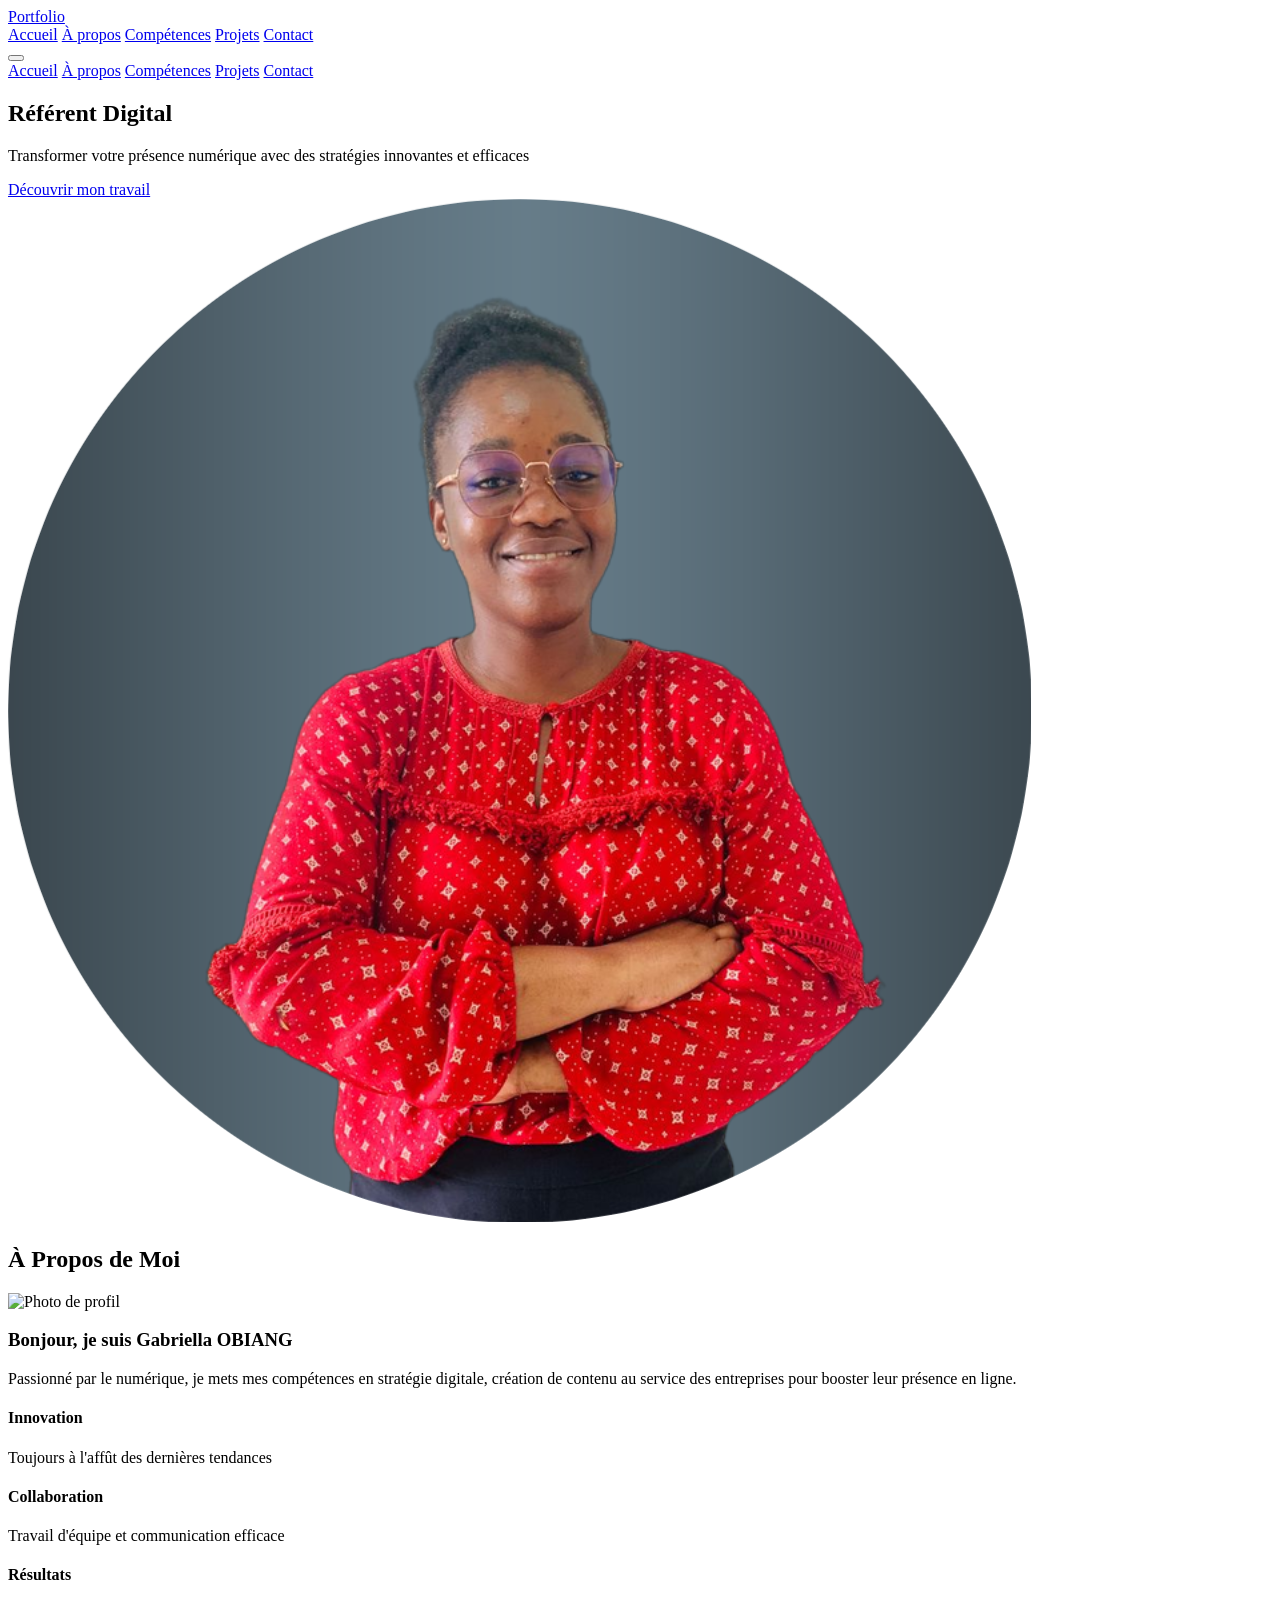
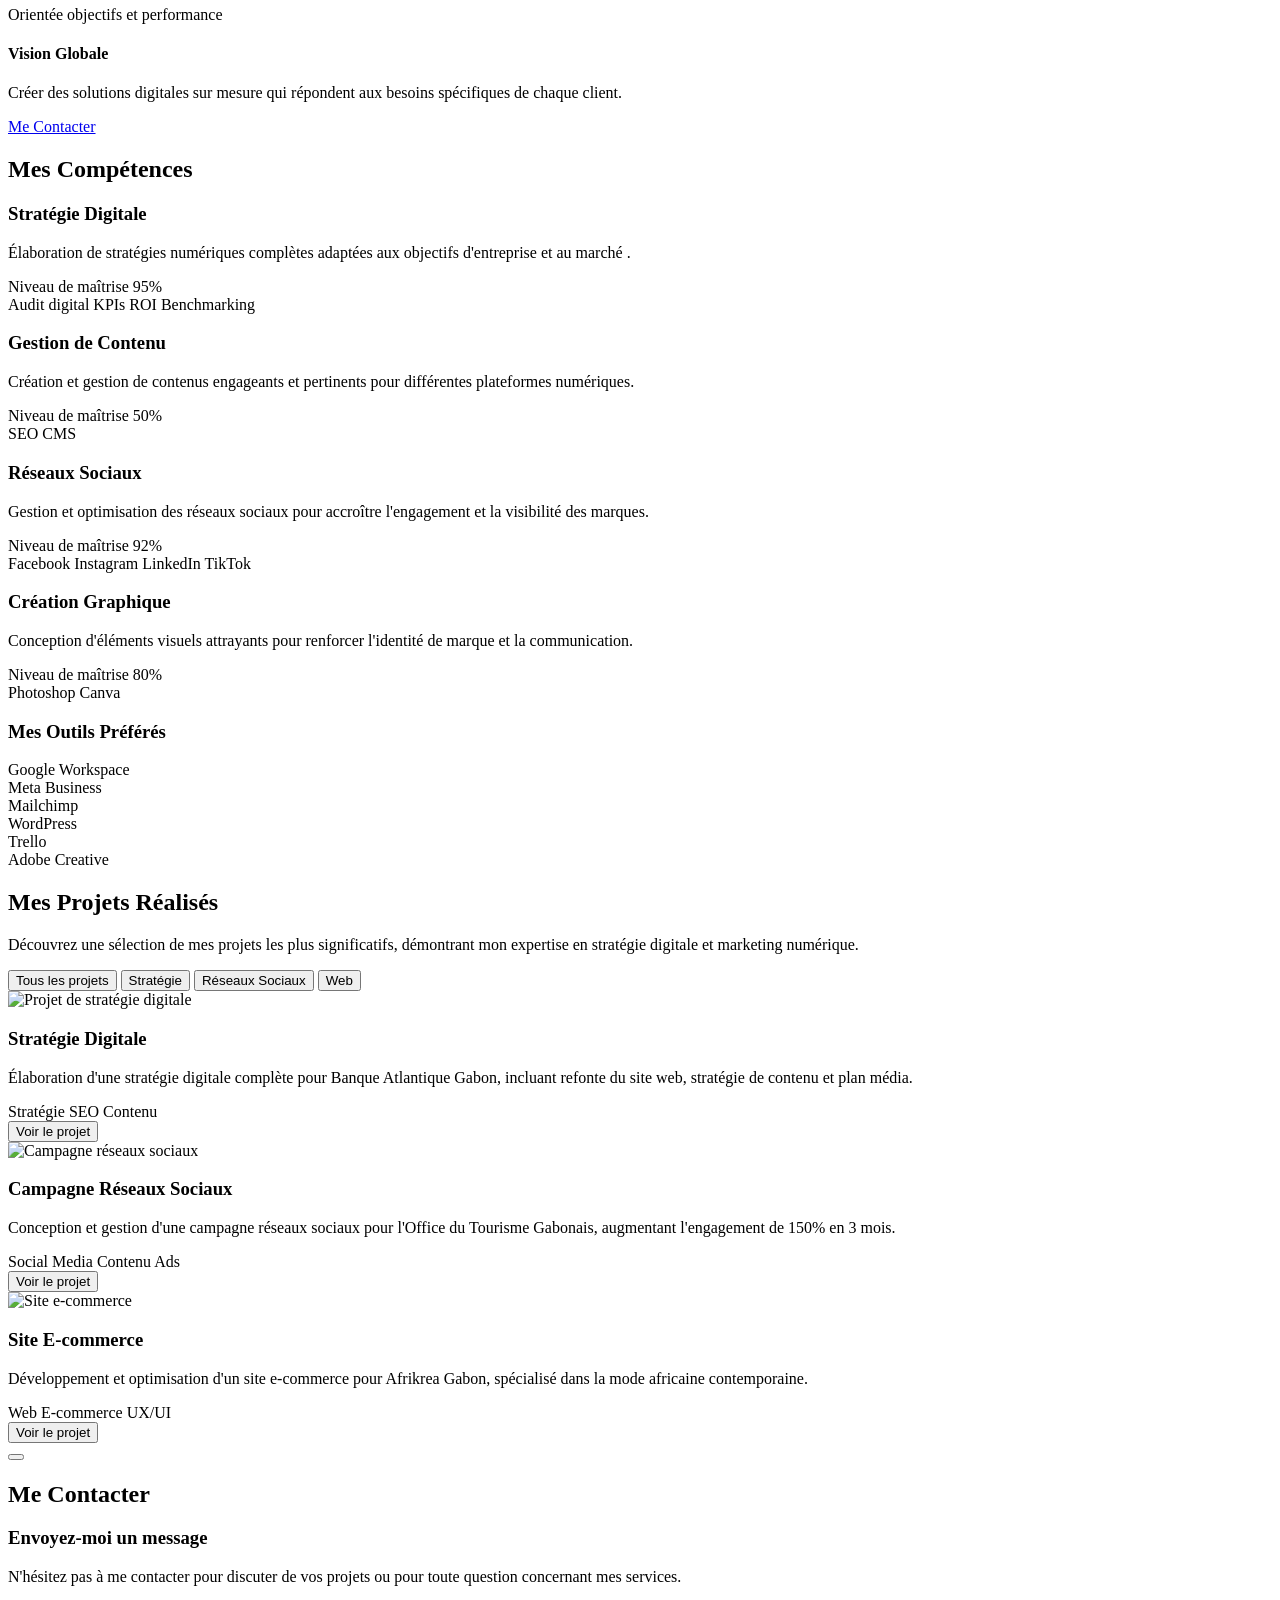
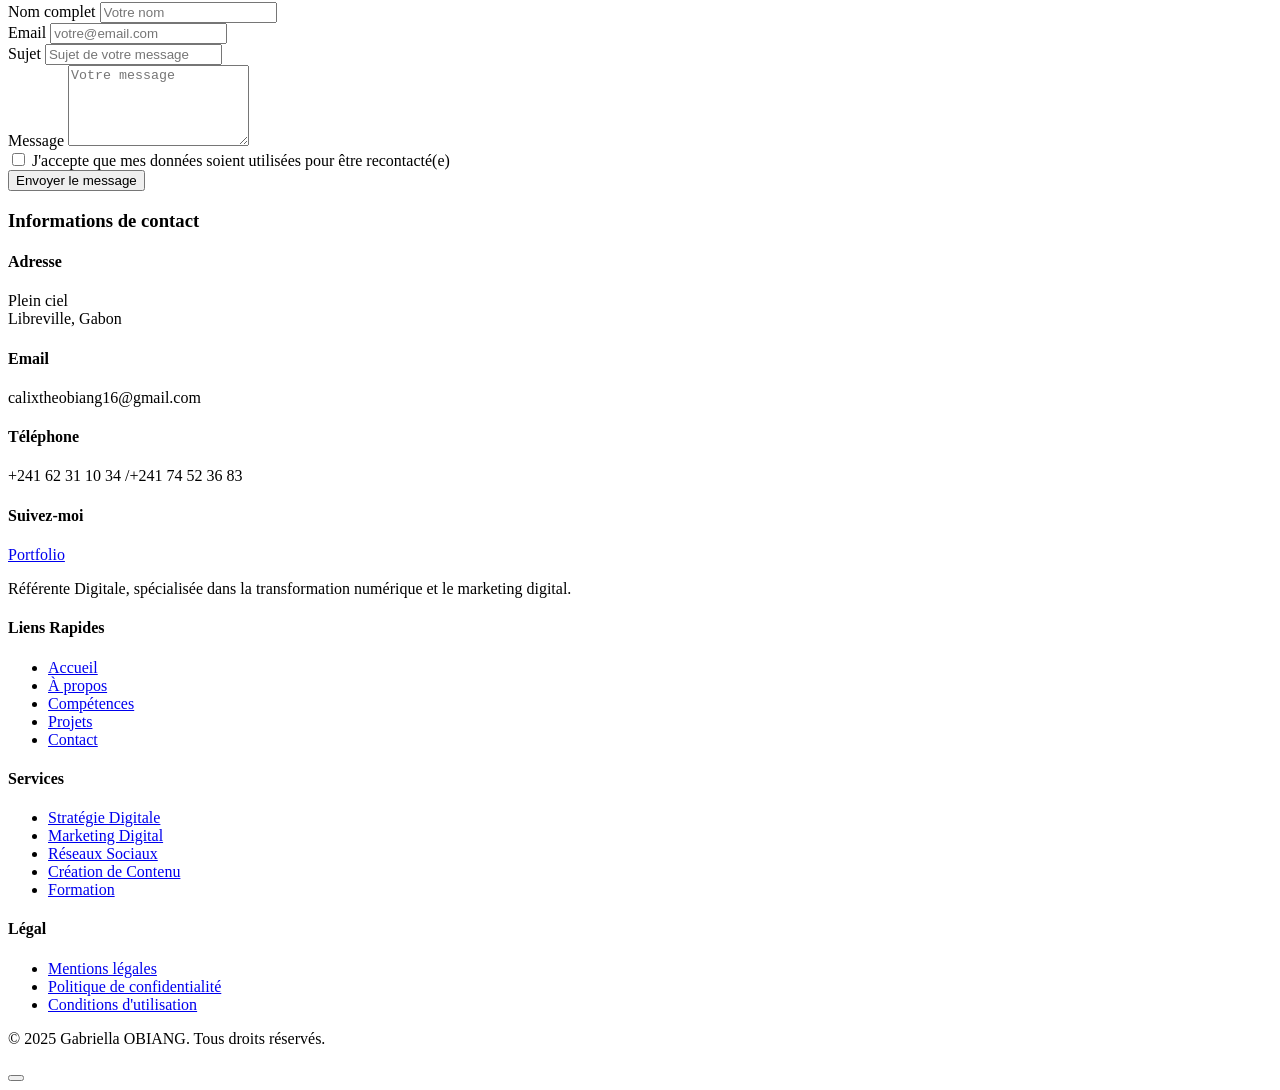
==== commit 2746609b: "mon portfolio" ====
--- a/Portfolio-Professionnel-Digital.html
+++ b/Portfolio-Professionnel-Digital.html
@@ -1,851 +1,503 @@
 <!DOCTYPE html>
 <html lang="fr">
 <head>
-<meta charset="UTF-8">
-<meta name="viewport" content="width=device-width, initial-scale=1.0">
-<title>Portfolio - Référent Digital</title>
-<script src="https://cdn.tailwindcss.com/3.4.16"></script>
-<script>tailwind.config={theme:{extend:{colors:{primary:'#1E3D59',secondary:'#FFD700'},borderRadius:{'none':'0px','sm':'4px',DEFAULT:'8px','md':'12px','lg':'16px','xl':'20px','2xl':'24px','3xl':'32px','full':'9999px','button':'8px'}}}}</script>
-<link rel="preconnect" href="https://fonts.googleapis.com">
-<link rel="preconnect" href="https://fonts.gstatic.com" crossorigin>
-<link href="https://fonts.googleapis.com/css2?family=Montserrat:wght@400;500;600;700&family=Open+Sans:wght@400;500;600&family=Pacifico&display=swap" rel="stylesheet">
-<link rel="stylesheet" href="https://cdnjs.cloudflare.com/ajax/libs/remixicon/4.6.0/remixicon.min.css">
-<style>
-:where([class^="ri-"])::before { content: "\f3c2"; }
-body {
-font-family: 'Open Sans', sans-serif;
-scroll-behavior: smooth;
-}
-h1, h2, h3, h4, h5, h6 {
-font-family: 'Montserrat', sans-serif;
-}
-.hero-section {
-background-image: linear-gradient(rgba(30, 61, 89, 0.7), rgba(30, 61, 89, 0.7)), url('https://readdy.ai/api/search-image?query=professional%2520digital%2520workspace%2520with%2520modern%2520office%2520setup%2C%2520computer%2520screens%2520showing%2520digital%2520marketing%2520analytics%2C%2520clean%2520desk%2520with%2520minimal%2520accessories%2C%2520soft%2520natural%2520lighting%2C%2520plants%2520in%2520background%2C%2520modern%2520architecture%2C%2520glass%2520walls%2C%2520professional%2520atmosphere&width=1920&height=1080&seq=1&orientation=landscape');
-background-size: cover;
-background-position: center;
-}
-.scroll-indicator {
-animation: bounce 2s infinite;
-}
-@keyframes bounce {
-0%, 20%, 50%, 80%, 100% {
-transform: translateY(0);
-}
-40% {
-transform: translateY(-20px);
-}
-60% {
-transform: translateY(-10px);
-}
-}
-.project-card:hover {
-transform: translateY(-5px);
-box-shadow: 0 10px 25px -5px rgba(0, 0, 0, 0.1);
-}
-.skill-card:hover {
-transform: scale(1.03);
-}
-input:focus, textarea:focus {
-outline: none;
-border-color: #1E3D59;
-}
-input[type="range"]::-webkit-slider-thumb {
--webkit-appearance: none;
-appearance: none;
-width: 18px;
-height: 18px;
-background: #1E3D59;
-border-radius: 50%;
-cursor: pointer;
-}
-.custom-checkbox {
-position: relative;
-padding-left: 30px;
-cursor: pointer;
-user-select: none;
-}
-.custom-checkbox input {
-position: absolute;
-opacity: 0;
-cursor: pointer;
-}
-.checkmark {
-position: absolute;
-top: 0;
-left: 0;
-height: 20px;
-width: 20px;
-background-color: #fff;
-border: 2px solid #1E3D59;
-border-radius: 4px;
-}
-.custom-checkbox input:checked ~ .checkmark {
-background-color: #1E3D59;
-}
-.checkmark:after {
-content: "";
-position: absolute;
-display: none;
-}
-.custom-checkbox input:checked ~ .checkmark:after {
-display: block;
-}
-.custom-checkbox .checkmark:after {
-left: 6px;
-top: 2px;
-width: 5px;
-height: 10px;
-border: solid white;
-border-width: 0 2px 2px 0;
-transform: rotate(45deg);
-}
-.switch {
-position: relative;
-display: inline-block;
-width: 50px;
-height: 24px;
-}
-.switch input {
-opacity: 0;
-width: 0;
-height: 0;
-}
-.slider {
-position: absolute;
-cursor: pointer;
-top: 0;
-left: 0;
-right: 0;
-bottom: 0;
-background-color: #ccc;
-transition: .4s;
-border-radius: 24px;
-}
-.slider:before {
-position: absolute;
-content: "";
-height: 16px;
-width: 16px;
-left: 4px;
-bottom: 4px;
-background-color: white;
-transition: .4s;
-border-radius: 50%;
-}
-input:checked + .slider {
-background-color: #1E3D59;
-}
-input:checked + .slider:before {
-transform: translateX(26px);
-}
-</style>
+    <meta charset="UTF-8">
+    <meta name="viewport" content="width=device-width, initial-scale=1.0">
+    <title>Portfolio - Référent Digital</title>
+    <script src="https://cdn.tailwindcss.com/3.4.16"></script>
+    <script>tailwind.config={theme:{extend:{colors:{primary:'#1E3D59',secondary:'#FFD700'},borderRadius:{'none':'0px','sm':'4px',DEFAULT:'8px','md':'12px','lg':'16px','xl':'20px','2xl':'24px','3xl':'32px','full':'9999px','button':'8px'}}}}</script>
+    <link rel="preconnect" href="https://fonts.googleapis.com">
+    <link rel="preconnect" href="https://fonts.gstatic.com" crossorigin>
+    <link href="https://fonts.googleapis.com/css2?family=Montserrat:wght@400;500;600;700&family=Open+Sans:wght@400;500;600&family=Pacifico&display=swap" rel="stylesheet">
+    <link rel="stylesheet" href="https://cdnjs.cloudflare.com/ajax/libs/remixicon/4.6.0/remixicon.min.css">
+    <link rel="stylesheet" href="styles.css">
 </head>
 <body class="bg-white">
-<!-- Navigation -->
-<nav class="fixed top-0 w-full bg-white shadow-md z-50">
-<div class="container mx-auto px-4 py-3 flex items-center justify-between">
-<a href="#" class="text-2xl font-['Pacifico'] text-primary">Portfolio</a>
-<div class="hidden md:flex space-x-8">
-<a href="#accueil" class="font-medium text-gray-700 hover:text-primary transition-colors">Accueil</a>
-<a href="#a-propos" class="font-medium text-gray-700 hover:text-primary transition-colors">À propos</a>
-<a href="#competences" class="font-medium text-gray-700 hover:text-primary transition-colors">Compétences</a>
-<a href="#projets" class="font-medium text-gray-700 hover:text-primary transition-colors">Projets</a>
-<a href="#contact" class="font-medium text-gray-700 hover:text-primary transition-colors">Contact</a>
-</div>
-<div class="md:hidden">
-<button id="menu-toggle" class="w-10 h-10 flex items-center justify-center text-gray-700">
-<i class="ri-menu-line ri-2x"></i>
-</button>
-</div>
-</div>
-<!-- Mobile menu -->
-<div id="mobile-menu" class="hidden md:hidden bg-white shadow-lg">
-<div class="container mx-auto px-4 py-3 flex flex-col space-y-4">
-<a href="#accueil" class="font-medium text-gray-700 hover:text-primary transition-colors py-2">Accueil</a>
-<a href="#a-propos" class="font-medium text-gray-700 hover:text-primary transition-colors py-2">À propos</a>
-<a href="#competences" class="font-medium text-gray-700 hover:text-primary transition-colors py-2">Compétences</a>
-<a href="#projets" class="font-medium text-gray-700 hover:text-primary transition-colors py-2">Projets</a>
-<a href="#contact" class="font-medium text-gray-700 hover:text-primary transition-colors py-2">Contact</a>
-</div>
-</div>
-</nav>
-<!-- Hero Section -->
-<section id="accueil" class="hero-section min-h-screen flex items-center pt-16">
-<div class="container mx-auto px-4 py-16 text-white">
-<div class="flex flex-col md:flex-row items-center justify-between">
-<div class="md:w-1/2 mb-10 md:mb-0">
-<h1 class="text-4xl md:text-5xl lg:text-6xl font-bold mb-4">Référent Digital</h1>
-<p class="text-xl md:text-2xl mb-8">Transformer votre présence numérique avec des stratégies innovantes et efficaces</p>
-<a href="#projets" class="inline-block bg-secondary text-primary font-bold py-3 px-8 rounded-button transition-all hover:bg-opacity-90 hover:shadow-lg whitespace-nowrap">Découvrir mon travail</a>
-</div>
-<div class="md:w-1/2 flex justify-center">
-<div class="relative">
-<div class="w-48 h-48 md:w-64 md:h-64 rounded-full overflow-hidden border-4 border-white shadow-xl">
-<img src="image/Profil.png" alt="Photo de profil" class="w-full h-full object-cover object-top">
-</div>
-</div>
-</div>
-</div>
-<div class="absolute bottom-10 left-1/2 transform -translate-x-1/2 scroll-indicator">
-<a href="#a-propos" class="w-10 h-10 flex items-center justify-center text-white">
-<i class="ri-arrow-down-line ri-2x"></i>
-</a>
-</div>
-</div>
-</section>
-<!-- À propos Section -->
-<section id="a-propos" class="py-20 bg-gray-50">
-<div class="container mx-auto px-4">
-<h2 class="text-3xl md:text-4xl font-bold text-center mb-16 text-primary">À Propos de Moi</h2>
-<div class="flex flex-col md:flex-row items-center gap-12">
-<div class="md:w-2/5">
-<img src="image/profil" alt="Photo de profil" class="w-full h-auto rounded-lg shadow-xl">
-</div>
-<div class="md:w-3/5">
-<h3 class="text-2xl font-semibold mb-4 text-primary">Bonjour, je suis Gabriella OBIANG</h3>
-<p class="text-gray-700 mb-6 leading-relaxed">
-Passionné par le numérique, je mets mes compétences en stratégie digitale, création de contenu au service des entreprises pour booster leur présence en ligne.
-</p>
-
-<div class="grid grid-cols-2 gap-6 mb-8">
-<div class="flex items-start">
-<div class="w-12 h-12 flex items-center justify-center bg-primary bg-opacity-10 rounded-full mr-4">
-<i class="ri-lightbulb-line text-primary ri-lg"></i>
-</div>
-<div>
-<h4 class="font-semibold mb-1">Innovation</h4>
-<p class="text-gray-600 text-sm">Toujours à l'affût des dernières tendances</p>
-</div>
-</div>
-<div class="flex items-start">
-<div class="w-12 h-12 flex items-center justify-center bg-primary bg-opacity-10 rounded-full mr-4">
-<i class="ri-team-line text-primary ri-lg"></i>
-</div>
-<div>
-<h4 class="font-semibold mb-1">Collaboration</h4>
-<p class="text-gray-600 text-sm">Travail d'équipe et communication efficace</p>
-</div>
-</div>
-<div class="flex items-start">
-<div class="w-12 h-12 flex items-center justify-center bg-primary bg-opacity-10 rounded-full mr-4">
-<i class="ri-bar-chart-line text-primary ri-lg"></i>
-</div>
-<div>
-<h4 class="font-semibold mb-1">Résultats</h4>
-<p class="text-gray-600 text-sm">Orientée objectifs et performance</p>
-</div>
-</div>
-<div class="flex items-start">
-<div class="w-12 h-12 flex items-center justify-center bg-primary bg-opacity-10 rounded-full mr-4">
-<i class="ri-global-line text-primary ri-lg"></i>
-</div>
-<div>
-<h4 class="font-semibold mb-1">Vision Globale</h4>
-<p class="text-gray-600 text-sm">Créer des solutions digitales sur mesure qui répondent aux besoins spécifiques de chaque client.</p>
-</div>
-</div>
-</div>
-<a href="#contact" class="inline-block bg-primary text-white font-bold py-3 px-8 rounded-button transition-all hover:bg-opacity-90 hover:shadow-lg whitespace-nowrap">Me Contacter</a>
-</div>
-</div>
-</div>
-</section>
-<!-- Compétences Section -->
-<section id="competences" class="py-20">
-<div class="container mx-auto px-4">
-<h2 class="text-3xl md:text-4xl font-bold text-center mb-16 text-primary">Mes Compétences</h2>
-<div class="grid grid-cols-1 md:grid-cols-2 lg:grid-cols-3 gap-8">
-<!-- Compétence 1 -->
-<div class="skill-card bg-white p-6 rounded-lg shadow-md transition-all duration-300 hover:shadow-xl">
-<div class="w-14 h-14 flex items-center justify-center bg-primary bg-opacity-10 rounded-full mb-6">
-<i class="ri-line-chart-line text-primary ri-xl"></i>
-</div>
-<h3 class="text-xl font-semibold mb-3">Stratégie Digitale</h3>
-<p class="text-gray-600 mb-4">Élaboration de stratégies numériques complètes adaptées aux objectifs d'entreprise et au marché .</p>
-<div class="mb-4">
-<div class="flex justify-between mb-1">
-<span class="text-sm font-medium text-gray-700">Niveau de maîtrise</span>
-<span class="text-sm font-medium text-primary">95%</span>
-</div>
-<div class="w-full bg-gray-200 rounded-full h-2">
-<div class="bg-primary h-2 rounded-full" style="width: 95%"></div>
-</div>
-</div>
-<div class="flex flex-wrap gap-2">
-<span class="text-xs bg-gray-100 text-gray-700 px-3 py-1 rounded-full">Audit digital</span>
-<span class="text-xs bg-gray-100 text-gray-700 px-3 py-1 rounded-full">KPIs</span>
-<span class="text-xs bg-gray-100 text-gray-700 px-3 py-1 rounded-full">ROI</span>
-<span class="text-xs bg-gray-100 text-gray-700 px-3 py-1 rounded-full">Benchmarking</span>
-</div>
-</div>
-<!-- Compétence 2 -->
-<div class="skill-card bg-white p-6 rounded-lg shadow-md transition-all duration-300 hover:shadow-xl">
-<div class="w-14 h-14 flex items-center justify-center bg-primary bg-opacity-10 rounded-full mb-6">
-<i class="ri-layout-grid-line text-primary ri-xl"></i>
-</div>
-<h3 class="text-xl font-semibold mb-3">Gestion de Contenu</h3>
-<p class="text-gray-600 mb-4">Création et gestion de contenus engageants et pertinents pour différentes plateformes numériques.</p>
-<div class="mb-4">
-<div class="flex justify-between mb-1">
-<span class="text-sm font-medium text-gray-700">Niveau de maîtrise</span>
-<span class="text-sm font-medium text-primary">50%</span>
-</div>
-<div class="w-full bg-gray-200 rounded-full h-2">
-<div class="bg-primary h-2 rounded-full" style="width: 90%"></div>
-</div>
-</div>
-<div class="flex flex-wrap gap-2"> 
-<span class="text-xs bg-gray-100 text-gray-700 px-3 py-1 rounded-full">SEO</span>
-<span class="text-xs bg-gray-100 text-gray-700 px-3 py-1 rounded-full">CMS</span>
-</div>
-</div>
-<!-- Compétence 3 -->
-<div class="skill-card bg-white p-6 rounded-lg shadow-md transition-all duration-300 hover:shadow-xl">
-<div class="w-14 h-14 flex items-center justify-center bg-primary bg-opacity-10 rounded-full mb-6">
-<i class="ri-group-line text-primary ri-xl"></i>
-</div>
-<h3 class="text-xl font-semibold mb-3">Réseaux Sociaux</h3>
-<p class="text-gray-600 mb-4">Gestion et optimisation des réseaux sociaux pour accroître l'engagement et la visibilité des marques.</p>
-<div class="mb-4">
-<div class="flex justify-between mb-1">
-<span class="text-sm font-medium text-gray-700">Niveau de maîtrise</span>
-<span class="text-sm font-medium text-primary">92%</span>
-</div>
-<div class="w-full bg-gray-200 rounded-full h-2">
-<div class="bg-primary h-2 rounded-full" style="width: 92%"></div>
-</div>
-</div>
-<div class="flex flex-wrap gap-2">
-<span class="text-xs bg-gray-100 text-gray-700 px-3 py-1 rounded-full">Facebook</span>
-<span class="text-xs bg-gray-100 text-gray-700 px-3 py-1 rounded-full">Instagram</span>
-<span class="text-xs bg-gray-100 text-gray-700 px-3 py-1 rounded-full">LinkedIn</span>
-<span class="text-xs bg-gray-100 text-gray-700 px-3 py-1 rounded-full">TikTok</span>
-</div>
-</div>
-
-
-<!-- Compétence 6 -->
-<div class="skill-card bg-white p-6 rounded-lg shadow-md transition-all duration-300 hover:shadow-xl">
-<div class="w-14 h-14 flex items-center justify-center bg-primary bg-opacity-10 rounded-full mb-6">
-<i class="ri-palette-line text-primary ri-xl"></i>
-</div>
-<h3 class="text-xl font-semibold mb-3">Création Graphique</h3>
-<p class="text-gray-600 mb-4">Conception d'éléments visuels attrayants pour renforcer l'identité de marque et la communication.</p>
-<div class="mb-4">
-<div class="flex justify-between mb-1">
-<span class="text-sm font-medium text-gray-700">Niveau de maîtrise</span>
-<span class="text-sm font-medium text-primary">80%</span>
-</div>
-<div class="w-full bg-gray-200 rounded-full h-2">
-<div class="bg-primary h-2 rounded-full" style="width: 80%"></div>
-</div>
-</div>
-<div class="flex flex-wrap gap-2">
-<span class="text-xs bg-gray-100 text-gray-700 px-3 py-1 rounded-full">Photoshop</span>
-<span class="text-xs bg-gray-100 text-gray-700 px-3 py-1 rounded-full">Canva</span>
-</div>
-</div>
-</div>
-<div class="mt-16">
-<h3 class="text-2xl font-semibold mb-8 text-center">Mes Outils Préférés</h3>
-<div class="grid grid-cols-2 md:grid-cols-4 lg:grid-cols-6 gap-6">
-<div class="flex flex-col items-center">
-<div class="w-16 h-16 flex items-center justify-center bg-gray-100 rounded-full mb-3">
-<i class="ri-google-fill text-primary ri-2x"></i>
-</div>
-<span class="text-sm text-gray-700">Google Workspace</span>
-</div>
-<div class="flex flex-col items-center">
-<div class="w-16 h-16 flex items-center justify-center bg-gray-100 rounded-full mb-3">
-<i class="ri-facebook-fill text-primary ri-2x"></i>
-</div>
-<span class="text-sm text-gray-700">Meta Business</span>
-</div>
-<div class="flex flex-col items-center">
-<div class="w-16 h-16 flex items-center justify-center bg-gray-100 rounded-full mb-3">
-<i class="ri-mail-send-line text-primary ri-2x"></i>
-</div>
-<span class="text-sm text-gray-700">Mailchimp</span>
-</div>
-<div class="flex flex-col items-center">
-<div class="w-16 h-16 flex items-center justify-center bg-gray-100 rounded-full mb-3">
-<i class="ri-wordpress-fill text-primary ri-2x"></i>
-</div>
-<span class="text-sm text-gray-700">WordPress</span>
-</div>
-<div class="flex flex-col items-center">
-<div class="w-16 h-16 flex items-center justify-center bg-gray-100 rounded-full mb-3">
-<i class="ri-trello-fill text-primary ri-2x"></i>
-</div>
-<span class="text-sm text-gray-700">Trello</span>
-</div>
-<div class="flex flex-col items-center">
-<div class="w-16 h-16 flex items-center justify-center bg-gray-100 rounded-full mb-3">
-<i class="ri-adobe-fill text-primary ri-2x"></i>
-</div>
-<span class="text-sm text-gray-700">Adobe Creative</span>
-</div>
-</div>
-</div>
-</div>
-</section>
-<!-- Projets Section -->
-<section id="projets" class="py-20 bg-gray-50">
-<div class="container mx-auto px-4">
-<h2 class="text-3xl md:text-4xl font-bold text-center mb-6 text-primary">Mes Projets Réalisés</h2>
-<p class="text-gray-600 text-center mb-16 max-w-3xl mx-auto">Découvrez une sélection de mes projets les plus significatifs, démontrant mon expertise en stratégie digitale et marketing numérique.</p>
-<div class="mb-10 flex justify-center">
-<div class="inline-flex bg-white p-1 rounded-full shadow-sm">
-<button class="filter-btn active px-4 py-2 rounded-full text-sm font-medium bg-primary text-white whitespace-nowrap !rounded-button" data-filter="all">Tous les projets</button>
-<button class="filter-btn px-4 py-2 rounded-full text-sm font-medium text-gray-700 hover:bg-gray-100 whitespace-nowrap !rounded-button" data-filter="strategie">Stratégie</button>
-<button class="filter-btn px-4 py-2 rounded-full text-sm font-medium text-gray-700 hover:bg-gray-100 whitespace-nowrap !rounded-button" data-filter="social">Réseaux Sociaux</button>
-<button class="filter-btn px-4 py-2 rounded-full text-sm font-medium text-gray-700 hover:bg-gray-100 whitespace-nowrap !rounded-button" data-filter="web">Web</button>
-</div>
-</div>
-<div class="grid grid-cols-1 md:grid-cols-2 lg:grid-cols-3 gap-8">
-<!-- Projet 1 -->
-<div class="project-card bg-white rounded-lg overflow-hidden shadow-md transition-all duration-300" data-category="strategie">
-<div class="relative h-56 overflow-hidden">
-<img src="https://readdy.ai/api/search-image?query=digital%2520marketing%2520strategy%2520document%2C%2520professional%2520layout%2C%2520analytics%2520charts%2C%2520brand%2520guidelines%2C%2520marketing%2520plan%2C%2520clean%2520desk%2520with%2520laptop%2520showing%2520strategy%2520document%2C%2520professional%2520setting%2C%2520high%2520quality%2520image&width=600&height=400&seq=4&orientation=landscape" alt="Projet de stratégie digitale" class="w-full h-full object-cover object-top">
-</div>
-<div class="p-6">
-<h3 class="text-xl font-semibold mb-2">Stratégie Digitale /h3>
-<p class="text-gray-600 mb-4">Élaboration d'une stratégie digitale complète pour Banque Atlantique Gabon, incluant refonte du site web, stratégie de contenu et plan média.</p>
-<div class="flex flex-wrap gap-2 mb-4">
-<span class="text-xs bg-primary bg-opacity-10 text-primary px-3 py-1 rounded-full">Stratégie</span>
-<span class="text-xs bg-primary bg-opacity-10 text-primary px-3 py-1 rounded-full">SEO</span>
-<span class="text-xs bg-primary bg-opacity-10 text-primary px-3 py-1 rounded-full">Contenu</span>
-</div>
-<button class="view-project-btn inline-block bg-primary text-white font-bold py-2 px-6 rounded-button transition-all hover:bg-opacity-90 whitespace-nowrap" data-id="1">Voir le projet</button>
-</div>
-</div>
-<!-- Projet 2 -->
-<div class="project-card bg-white rounded-lg overflow-hidden shadow-md transition-all duration-300" data-category="social">
-<div class="relative h-56 overflow-hidden">
-<img src="https://readdy.ai/api/search-image?query=social%2520media%2520campaign%2520for%2520African%2520tourism%2C%2520beautiful%2520images%2520of%2520Gabon%2520nature%2C%2520wildlife%2C%2520beaches%2C%2520professional%2520social%2520media%2520posts%2520layout%2C%2520Instagram%2520and%2520Facebook%2520mockups%2C%2520engagement%2520metrics%2C%2520high%2520quality%2520image&width=600&height=400&seq=5&orientation=landscape" alt="Campagne réseaux sociaux" class="w-full h-full object-cover object-top">
-</div>
-<div class="p-6">
-<h3 class="text-xl font-semibold mb-2">Campagne Réseaux Sociaux</h3>
-<p class="text-gray-600 mb-4">Conception et gestion d'une campagne réseaux sociaux pour l'Office du Tourisme Gabonais, augmentant l'engagement de 150% en 3 mois.</p>
-<div class="flex flex-wrap gap-2 mb-4">
-<span class="text-xs bg-primary bg-opacity-10 text-primary px-3 py-1 rounded-full">Social Media</span>
-<span class="text-xs bg-primary bg-opacity-10 text-primary px-3 py-1 rounded-full">Contenu</span>
-<span class="text-xs bg-primary bg-opacity-10 text-primary px-3 py-1 rounded-full">Ads</span>
-</div>
-<button class="view-project-btn inline-block bg-primary text-white font-bold py-2 px-6 rounded-button transition-all hover:bg-opacity-90 whitespace-nowrap" data-id="2">Voir le projet</button>
-</div>
-</div>
-<!-- Projet 3 -->
-<div class="project-card bg-white rounded-lg overflow-hidden shadow-md transition-all duration-300" data-category="web">
-<div class="relative h-56 overflow-hidden">
-<img src="https://readdy.ai/api/search-image?query=e-commerce%2520website%2520for%2520African%2520fashion%2C%2520responsive%2520design%2C%2520clean%2520layout%2C%2520product%2520showcase%2C%2520shopping%2520cart%2C%2520modern%2520web%2520design%2C%2520professional%2520website%2520mockup%2C%2520high%2520quality%2520image&width=600&height=400&seq=6&orientation=landscape" alt="Site e-commerce" class="w-full h-full object-cover object-top">
-</div>
-<div class="p-6">
-<h3 class="text-xl font-semibold mb-2">Site E-commerce</h3>
-<p class="text-gray-600 mb-4">Développement et optimisation d'un site e-commerce pour Afrikrea Gabon, spécialisé dans la mode africaine contemporaine.</p>
-<div class="flex flex-wrap gap-2 mb-4">
-<span class="text-xs bg-primary bg-opacity-10 text-primary px-3 py-1 rounded-full">Web</span>
-<span class="text-xs bg-primary bg-opacity-10 text-primary px-3 py-1 rounded-full">E-commerce</span>
-<span class="text-xs bg-primary bg-opacity-10 text-primary px-3 py-1 rounded-full">UX/UI</span>
-</div>
-<button class="view-project-btn inline-block bg-primary text-white font-bold py-2 px-6 rounded-button transition-all hover:bg-opacity-90 whitespace-nowrap" data-id="3">Voir le projet</button>
-</div>
-</div>
-
-</section>
-<!-- Modal pour les projets -->
-<div id="project-modal" class="fixed inset-0 z-50 flex items-center justify-center hidden">
-<div class="absolute inset-0 bg-black bg-opacity-50"></div>
-<div class="relative bg-white rounded-lg max-w-4xl w-full mx-4 max-h-[90vh] overflow-y-auto">
-<button id="close-modal" class="absolute top-4 right-4 w-8 h-8 flex items-center justify-center text-gray-500 hover:text-gray-700">
-<i class="ri-close-line ri-lg"></i>
-</button>
-<div id="modal-content" class="p-6">
-<!-- Le contenu sera injecté dynamiquement -->
-</div>
-</div>
-</div>
-<!-- Contact Section -->
-<section id="contact" class="py-20">
-<div class="container mx-auto px-4">
-<h2 class="text-3xl md:text-4xl font-bold text-center mb-16 text-primary">Me Contacter</h2>
-<div class="flex flex-col lg:flex-row gap-12">
-<div class="lg:w-1/2">
-<h3 class="text-2xl font-semibold mb-6">Envoyez-moi un message</h3>
-<p class="text-gray-600 mb-8">N'hésitez pas à me contacter pour discuter de vos projets ou pour toute question concernant mes services.</p>
-<form id="contact-form" class="space-y-6">
-<div class="grid grid-cols-1 md:grid-cols-2 gap-6">
-<div>
-<label for="name" class="block text-sm font-medium text-gray-700 mb-2">Nom complet</label>
-<input type="text" id="name" name="name" class="w-full px-4 py-3 bg-gray-50 border border-gray-200 rounded focus:ring-2 focus:ring-primary focus:border-primary" placeholder="Votre nom" required>
-</div>
-<div>
-<label for="email" class="block text-sm font-medium text-gray-700 mb-2">Email</label>
-<input type="email" id="email" name="email" class="w-full px-4 py-3 bg-gray-50 border border-gray-200 rounded focus:ring-2 focus:ring-primary focus:border-primary" placeholder="votre@email.com" required>
-</div>
-</div>
-<div>
-<label for="subject" class="block text-sm font-medium text-gray-700 mb-2">Sujet</label>
-<input type="text" id="subject" name="subject" class="w-full px-4 py-3 bg-gray-50 border border-gray-200 rounded focus:ring-2 focus:ring-primary focus:border-primary" placeholder="Sujet de votre message" required>
-</div>
-<div>
-<label for="message" class="block text-sm font-medium text-gray-700 mb-2">Message</label>
-<textarea id="message" name="message" rows="5" class="w-full px-4 py-3 bg-gray-50 border border-gray-200 rounded focus:ring-2 focus:ring-primary focus:border-primary" placeholder="Votre message" required></textarea>
-</div>
-<div class="flex items-center">
-<label class="custom-checkbox">
-<input type="checkbox" required>
-<span class="checkmark"></span>
-<span class="ml-2 text-sm text-gray-700">J'accepte que mes données soient utilisées pour être recontacté(e)</span>
-</label>
-</div>
-<button type="submit" class="inline-block bg-primary text-white font-bold py-3 px-8 rounded-button transition-all hover:bg-opacity-90 hover:shadow-lg whitespace-nowrap">Envoyer le message</button>
-</form>
-</div>
-<div class="lg:w-1/2">
-<h3 class="text-2xl font-semibold mb-6">Informations de contact</h3>
-<div class="space-y-6 mb-8">
-<div class="flex items-start">
-<div class="w-12 h-12 flex items-center justify-center bg-primary bg-opacity-10 rounded-full mr-4">
-<i class="ri-map-pin-line text-primary ri-lg"></i>
-</div>
-<div>
-<h4 class="font-semibold mb-1">Adresse</h4>
-<p class="text-gray-600">Plein ciel<br>Libreville, Gabon</p>
-</div>
-</div>
-<div class="flex items-start">
-<div class="w-12 h-12 flex items-center justify-center bg-primary bg-opacity-10 rounded-full mr-4">
-<i class="ri-mail-line text-primary ri-lg"></i>
-</div>
-<div>
-<h4 class="font-semibold mb-1">Email</h4>
-<p class="text-gray-600">calixtheobiang16@gmail.com</p>
-</div>
-</div>
-<div class="flex items-start">
-<div class="w-12 h-12 flex items-center justify-center bg-primary bg-opacity-10 rounded-full mr-4">
-<i class="ri-phone-line text-primary ri-lg"></i>
-</div>
-<div>
-<h4 class="font-semibold mb-1">Téléphone</h4>
-<p class="text-gray-600">+241 62 31 10 34 /+241 74 52 36 83 </p>
-</div>
-</div>
-</div>
-<h4 class="font-semibold mb-4">Suivez-moi</h4>
-<div class="flex space-x-4 mb-8">
-<a href="#" class="w-10 h-10 flex items-center justify-center bg-primary bg-opacity-10 rounded-full text-primary hover:bg-primary hover:text-white transition-colors">
-<i class="ri-linkedin-fill ri-lg"></i>
-</a>
-<a href="#" class="w-10 h-10 flex items-center justify-center bg-primary bg-opacity-10 rounded-full text-primary hover:bg-primary hover:text-white transition-colors">
-<i class="ri-twitter-fill ri-lg"></i>
-</a>
-<a href="#" class="w-10 h-10 flex items-center justify-center bg-primary bg-opacity-10 rounded-full text-primary hover:bg-primary hover:text-white transition-colors">
-<i class="ri-instagram-fill ri-lg"></i>
-</a>
-<a href="#" class="w-10 h-10 flex items-center justify-center bg-primary bg-opacity-10 rounded-full text-primary hover:bg-primary hover:text-white transition-colors">
-<i class="ri-facebook-fill ri-lg"></i>
-</a>
-</div>
-<div class="w-full h-64 rounded-lg overflow-hidden shadow-md">
-<div class="w-full h-full" style="background-image: url('https://public.readdy.ai/gen_page/map_placeholder_1280x720.png'); background-size: cover; background-position: center;"></div>
-</div>
-</div>
-</div>
-</div>
-</section>
-<!-- Footer -->
-<footer class="bg-primary text-white py-12">
-<div class="container mx-auto px-4">
-<div class="flex flex-col md:flex-row justify-between mb-12">
-<div class="mb-8 md:mb-0">
-<a href="#" class="text-3xl font-['Pacifico'] text-white mb-4 inline-block">Portfolio</a>
-<p class="text-gray-300 max-w-xs">Référente Digitale, spécialisée dans la transformation numérique et le marketing digital.</p>
-</div>
-<div class="grid grid-cols-2 md:grid-cols-3 gap-8">
-<div>
-<h4 class="text-lg font-semibold mb-4">Liens Rapides</h4>
-<ul class="space-y-2">
-<li><a href="#accueil" class="text-gray-300 hover:text-white transition-colors">Accueil</a></li>
-<li><a href="#a-propos" class="text-gray-300 hover:text-white transition-colors">À propos</a></li>
-<li><a href="#competences" class="text-gray-300 hover:text-white transition-colors">Compétences</a></li>
-<li><a href="#projets" class="text-gray-300 hover:text-white transition-colors">Projets</a></li>
-<li><a href="#contact" class="text-gray-300 hover:text-white transition-colors">Contact</a></li>
-</ul>
-</div>
-<div>
-<h4 class="text-lg font-semibold mb-4">Services</h4>
-<ul class="space-y-2">
-<li><a href="#" class="text-gray-300 hover:text-white transition-colors">Stratégie Digitale</a></li>
-<li><a href="#" class="text-gray-300 hover:text-white transition-colors">Marketing Digital</a></li>
-<li><a href="#" class="text-gray-300 hover:text-white transition-colors">Réseaux Sociaux</a></li>
-<li><a href="#" class="text-gray-300 hover:text-white transition-colors">Création de Contenu</a></li>
-<li><a href="#" class="text-gray-300 hover:text-white transition-colors">Formation</a></li>
-</ul>
-</div>
-<div>
-<h4 class="text-lg font-semibold mb-4">Légal</h4>
-<ul class="space-y-2">
-<li><a href="#" class="text-gray-300 hover:text-white transition-colors">Mentions légales</a></li>
-<li><a href="#" class="text-gray-300 hover:text-white transition-colors">Politique de confidentialité</a></li>
-<li><a href="#" class="text-gray-300 hover:text-white transition-colors">Conditions d'utilisation</a></li>
-</ul>
-</div>
-</div>
-</div>
-<div class="pt-8 border-t border-gray-700 flex flex-col md:flex-row justify-between items-center">
-<p class="text-gray-400 mb-4 md:mb-0">&copy; 2025 Gabriella OBIANG. Tous droits réservés.</p>
-<div class="flex space-x-4">
-<a href="#" class="text-gray-400 hover:text-white transition-colors">
-<i class="ri-linkedin-fill ri-lg"></i>
-</a>
-<a href="#" class="text-gray-400 hover:text-white transition-colors">
-<i class="ri-twitter-fill ri-lg"></i>
-</a>
-<a href="#" class="text-gray-400 hover:text-white transition-colors">
-<i class="ri-instagram-fill ri-lg"></i>
-</a>
-<a href="#" class="text-gray-400 hover:text-white transition-colors">
-<i class="ri-facebook-fill ri-lg"></i>
-</a>
-</div>
-</div>
-</div>
-</footer>
-<!-- Bouton retour en haut -->
-<button id="back-to-top" class="fixed bottom-6 right-6 w-12 h-12 bg-primary text-white rounded-full shadow-lg flex items-center justify-center opacity-0 invisible transition-all z-40">
-<i class="ri-arrow-up-line ri-lg"></i>
-</button>
-<!-- Scripts -->
-<script id="navigation-script">
-document.addEventListener('DOMContentLoaded', function() {
-const menuToggle = document.getElementById('menu-toggle');
-const mobileMenu = document.getElementById('mobile-menu');
-menuToggle.addEventListener('click', function() {
-mobileMenu.classList.toggle('hidden');
-});
-// Fermer le menu mobile quand on clique sur un lien
-const mobileLinks = mobileMenu.querySelectorAll('a');
-mobileLinks.forEach(link => {
-link.addEventListener('click', function() {
-mobileMenu.classList.add('hidden');
-});
-});
-});
-</script>
-<script id="scroll-script">
-document.addEventListener('DOMContentLoaded', function() {
-const backToTop = document.getElementById('back-to-top');
-window.addEventListener('scroll', function() {
-if (window.scrollY > 300) {
-backToTop.classList.remove('opacity-0', 'invisible');
-backToTop.classList.add('opacity-100', 'visible');
-} else {
-backToTop.classList.remove('opacity-100', 'visible');
-backToTop.classList.add('opacity-0', 'invisible');
-}
-});
-backToTop.addEventListener('click', function() {
-window.scrollTo({
-top: 0,
-behavior: 'smooth'
-});
-});
-// Smooth scroll pour les liens d'ancrage
-document.querySelectorAll('a[href^="#"]').forEach(anchor => {
-anchor.addEventListener('click', function(e) {
-e.preventDefault();
-const targetId = this.getAttribute('href');
-if (targetId === '#') return;
-const targetElement = document.querySelector(targetId);
-if (targetElement) {
-window.scrollTo({
-top: targetElement.offsetTop - 80, // Ajustement pour la navbar fixe
-behavior: 'smooth'
-});
-}
-});
-});
-});
-</script>
-<script id="project-filter-script">
-document.addEventListener('DOMContentLoaded', function() {
-const filterButtons = document.querySelectorAll('.filter-btn');
-const projectCards = document.querySelectorAll('.project-card');
-filterButtons.forEach(button => {
-button.addEventListener('click', function() {
-// Retirer la classe active de tous les boutons
-filterButtons.forEach(btn => {
-btn.classList.remove('active', 'bg-primary', 'text-white');
-btn.classList.add('text-gray-700', 'hover:bg-gray-100');
-});
-// Ajouter la classe active au bouton cliqué
-this.classList.add('active', 'bg-primary', 'text-white');
-this.classList.remove('text-gray-700', 'hover:bg-gray-100');
-const filter = this.getAttribute('data-filter');
-// Filtrer les projets
-projectCards.forEach(card => {
-if (filter === 'all' || card.getAttribute('data-category') === filter) {
-card.style.display = 'block';
-} else {
-card.style.display = 'none';
-}
-});
-});
-});
-});
-</script>
-<script id="project-modal-script">
-document.addEventListener('DOMContentLoaded', function() {
-const projectModal = document.getElementById('project-modal');
-const modalContent = document.getElementById('modal-content');
-const closeModal = document.getElementById('close-modal');
-const viewProjectButtons = document.querySelectorAll('.view-project-btn');
-// Données des projets
-const projectsData = {
-1: {
-title: "Stratégie Digitale Complète - Banque Atlantique Gabon",
-image: "https://readdy.ai/api/search-image?query=digital%2520marketing%2520strategy%2520document%2C%2520professional%2520layout%2C%2520analytics%2520charts%2C%2520brand%2520guidelines%2C%2520marketing%2520plan%2C%2520clean%2520desk%2520with%2520laptop%2520showing%2520strategy%2520document%2C%2520professional%2520setting%2C%2520high%2520quality%2520image&width=800&height=500&seq=10&orientation=landscape",
-description: "La Banque Atlantique Gabon souhaitait moderniser sa présence digitale pour attirer une clientèle plus jeune et dynamiser son image. J'ai élaboré une stratégie digitale complète sur 18 mois comprenant :",
-details: [
-"Audit complet de la présence digitale existante et analyse concurrentielle",
-"Refonte complète du site web avec intégration d'outils de self-service bancaire",
-"Développement d'une stratégie de contenu axée sur l'éducation financière",
-"Mise en place d'un plan média digital ciblant les 25-45 ans",
-"Formation des équipes internes à la gestion des réseaux sociaux"
-],
-results: [
-"Augmentation de 35% du trafic web en 6 mois",
-"Croissance de 150% de l'engagement sur les réseaux sociaux",
-"Acquisition de 2500 nouveaux clients via les canaux digitaux",
-"Réduction de 20% des appels au service client grâce aux outils en ligne"
-],
-testimonial: {
-text: "Marie a transformé notre approche digitale avec une stratégie claire et efficace. Son expertise nous a permis d'atteindre une nouvelle clientèle et de moderniser notre image de marque.",
-author: "Alain Mbourou, Directeur Marketing, Banque Atlantique Gabon"
-}
-},
-2: {
-title: "Campagne Réseaux Sociaux - Office du Tourisme Gabonais",
-image: "https://readdy.ai/api/search-image?query=social%2520media%2520campaign%2520for%2520African%2520tourism%2C%2520beautiful%2520images%2520of%2520Gabon%2520nature%2C%2520wildlife%2C%2520beaches%2C%2520professional%2520social%2520media%2520posts%2520layout%2C%2520Instagram%2520and%2520Facebook%2520mockups%2C%2520engagement%2520metrics%2C%2520high%2520quality%2520image&width=800&height=500&seq=11&orientation=landscape",
-description: "L'Office du Tourisme Gabonais cherchait à promouvoir les destinations touristiques du pays auprès d'un public international. J'ai conçu et géré une campagne réseaux sociaux multi-plateformes :",
-details: [
-"Création d'une identité visuelle cohérente pour toutes les plateformes",
-"Production de contenu de haute qualité mettant en valeur les paysages et la culture gabonaise",
-"Mise en place d'une stratégie de hashtags et de partenariats avec des influenceurs voyage",
-"Campagnes publicitaires ciblées sur Facebook, Instagram et YouTube",
-"Organisation de concours et d'événements virtuels pour stimuler l'engagement"
-],
-results: [
-"Augmentation de 150% de l'engagement en 3 mois",
-"Croissance de la communauté de 45 000 nouveaux abonnés",
-"Portée organique multipliée par 5 grâce aux partages",
-"Augmentation de 28% des demandes d'information touristique"
-],
-testimonial: {
-text: "La campagne conçue par Marie a considérablement amélioré notre visibilité internationale. Sa compréhension des tendances actuelles et sa créativité ont fait toute la différence.",
-author: "Nadine Koumba, Directrice, Office du Tourisme Gabonais"
-}
-},
-3: {
-title: "Site E-commerce - Afrikrea Gabon",
-image: "https://readdy.ai/api/search-image?query=e-commerce%2520website%2520for%2520African%2520fashion%2C%2520responsive%2520design%2C%2520clean%2520layout%2C%2520product%2520showcase%2C%2520shopping%2520cart%2C%2520modern%2520web%2520design%2C%2520professional%2520website%2520mockup%2C%2520high%2520quality%2520image&width=800&height=500&seq=12&orientation=landscape",
-description: "Afrikrea Gabon, spécialiste de la mode africaine contemporaine, souhaitait développer sa présence en ligne avec un site e-commerce performant et attractif. J'ai supervisé l'ensemble du projet :",
-details: [
-"Conception UX/UI centrée sur l'expérience utilisateur et la mise en valeur des produits",
-"Développement d'une plateforme e-commerce responsive avec WordPress et WooCommerce",
-"Intégration de solutions de paiement adaptées au marché local et international",
-"Optimisation SEO complète et stratégie de contenu",
-"Mise en place d'un système de gestion des stocks et de suivi des commandes"
-],
-results: [
-"Lancement réussi avec 200 commandes dans le premier mois",
-"Taux de conversion de 3.8%, supérieur à la moyenne du secteur",
-"Panier moyen de 85€, en augmentation constante",
-"Expansion vers les marchés internationaux avec 30% de commandes hors Gabon"
-],
-testimonial: {
-text: "Marie a parfaitement compris nos besoins et a créé une plateforme qui reflète l'essence de notre marque tout en étant extrêmement fonctionnelle. Son expertise technique et marketing a été déterminante.",
-author: "Sophie Nguema, Fondatrice, Afrikjrea Gabon"
-}
-},
-
-};
-// Ouvrir la modal avec les détails du projet
-viewProjectButtons.forEach(button => {
-button.addEventListener('click', function() {
-const projectId = this.getAttribute('data-id');
-const project = projectsData[projectId];
-if (project) {
-let detailsHTML = '<ul class="list-disc pl-5 space-y-2 mb-6">';
-project.details.forEach(detail => {
-detailsHTML += `<li class="text-gray-700">${detail}</li>`;
-});
-detailsHTML += '</ul>';
-let resultsHTML = '<ul class="list-disc pl-5 space-y-2 mb-6">';
-project.results.forEach(result => {
-resultsHTML += `<li class="text-gray-700">${result}</li>`;
-});
-resultsHTML += '</ul>';
-modalContent.innerHTML = `
-<div class="mb-6">
-<img src="${project.image}" alt="${project.title}" class="w-full h-auto rounded-lg">
-</div>
-<h3 class="text-2xl font-semibold mb-4 text-primary">${project.title}</h3>
-<p class="text-gray-700 mb-6">${project.description}</p>
-<h4 class="text-xl font-semibold mb-3">Détails du projet</h4>
-${detailsHTML}
-<h4 class="text-xl font-semibold mb-3">Résultats</h4>
-${resultsHTML}
-<div class="bg-gray-50 p-6 rounded-lg mb-6">
-<p class="text-gray-700 italic mb-4">"${project.testimonial.text}"</p>
-<p class="text-gray-900 font-medium">— ${project.testimonial.author}</p>
-</div>
-`;
-projectModal.classList.remove('hidden');
-document.body.style.overflow = 'hidden';
-}
-});
-});
-// Fermer la modal
-closeModal.addEventListener('click', function() {
-projectModal.classList.add('hidden');
-document.body.style.overflow = 'auto';
-});
-// Fermer la modal en cliquant en dehors
-projectModal.addEventListener('click', function(e) {
-if (e.target === projectModal) {
-projectModal.classList.add('hidden');
-document.body.style.overflow = 'auto';
-}
-});
-});
-</script>
-<script id="contact-form-script">
-document.addEventListener('DOMContentLoaded', function() {
-const contactForm = document.getElementById('contact-form');
-contactForm.addEventListener('submit', function(e) {
-e.preventDefault();
-// Simuler l'envoi du formulaire
-const submitButton = this.querySelector('button[type="submit"]');
-const originalText = submitButton.textContent;
-submitButton.disabled = true;
-submitButton.textContent = 'Envoi en cours...';
-setTimeout(function() {
-submitButton.textContent = 'Message envoyé !';
-submitButton.classList.add('bg-green-600');
-// Réinitialiser le formulaire
-contactForm.reset();
-// Rétablir le bouton après quelques secondes
-setTimeout(function() {
-submitButton.disabled = false;
-submitButton.textContent = originalText;
-submitButton.classList.remove('bg-green-600');
-}, 3000);
-}, 1500);
-});
-});
-</script>
+    <!-- Navigation -->
+    <nav class="fixed top-0 w-full bg-white shadow-md z-50">
+        <div class="container mx-auto px-4 py-3 flex items-center justify-between">
+            <a href="#" class="text-2xl font-['Pacifico'] text-primary">Portfolio</a>
+            <div class="hidden md:flex space-x-8">
+                <a href="#accueil" class="font-medium text-gray-700 hover:text-primary transition-colors">Accueil</a>
+                <a href="#a-propos" class="font-medium text-gray-700 hover:text-primary transition-colors">À propos</a>
+                <a href="#competences" class="font-medium text-gray-700 hover:text-primary transition-colors">Compétences</a>
+                <a href="#projets" class="font-medium text-gray-700 hover:text-primary transition-colors">Projets</a>
+                <a href="#contact" class="font-medium text-gray-700 hover:text-primary transition-colors">Contact</a>
+            </div>
+            <div class="md:hidden">
+                <button id="menu-toggle" class="w-10 h-10 flex items-center justify-center text-gray-700">
+                    <i class="ri-menu-line ri-2x"></i>
+                </button>
+            </div>
+        </div>
+        <!-- Mobile menu -->
+        <div id="mobile-menu" class="hidden md:hidden bg-white shadow-lg">
+            <div class="container mx-auto px-4 py-3 flex flex-col space-y-4">
+                <a href="#accueil" class="font-medium text-gray-700 hover:text-primary transition-colors py-2">Accueil</a>
+                <a href="#a-propos" class="font-medium text-gray-700 hover:text-primary transition-colors py-2">À propos</a>
+                <a href="#competences" class="font-medium text-gray-700 hover:text-primary transition-colors py-2">Compétences</a>
+                <a href="#projets" class="font-medium text-gray-700 hover:text-primary transition-colors py-2">Projets</a>
+                <a href="#contact" class="font-medium text-gray-700 hover:text-primary transition-colors py-2">Contact</a>
+            </div>
+        </div>
+    </nav>
+
+    <!-- Hero Section -->
+    <section id="accueil" class="hero-section min-h-screen flex items-center pt-16">
+        <div class="container mx-auto px-4 py-16 text-white">
+            <div class="flex flex-col md:flex-row items-center justify-between">
+                <div class="md:w-1/2 mb-10 md:mb-0">
+                    <h1 class="text-4xl md:text-5xl lg:text-6xl font-bold mb-4">Référent Digital</h1>
+                    <p class="text-xl md:text-2xl mb-8">Transformer votre présence numérique avec des stratégies innovantes et efficaces</p>
+                    <a href="#projets" class="inline-block bg-secondary text-primary font-bold py-3 px-8 rounded-button transition-all hover:bg-opacity-90 hover:shadow-lg whitespace-nowrap">Découvrir mon travail</a>
+                </div>
+                <div class="md:w-1/2 flex justify-center">
+                    <div class="relative">
+                        <div class="w-48 h-48 md:w-64 md:h-64 rounded-full overflow-hidden border-4 border-white shadow-xl">
+                            <img src="image/Profil.png" alt="Photo de profil" class="w-full h-full object-cover object-top">
+                        </div>
+                    </div>
+                </div>
+            </div>
+            <div class="absolute bottom-10 left-1/2 transform -translate-x-1/2 scroll-indicator">
+                <a href="#a-propos" class="w-10 h-10 flex items-center justify-center text-white">
+                    <i class="ri-arrow-down-line ri-2x"></i>
+                </a>
+            </div>
+        </div>
+    </section>
+
+    <!-- À propos Section -->
+    <section id="a-propos" class="py-20 bg-gray-50">
+        <div class="container mx-auto px-4">
+            <h2 class="text-3xl md:text-4xl font-bold text-center mb-16 text-primary">À Propos de Moi</h2>
+            <div class="flex flex-col md:flex-row items-center gap-12">
+                <div class="md:w-2/5">
+                    <img src="image/profil" alt="Photo de profil" class="w-full h-auto rounded-lg shadow-xl">
+                </div>
+                <div class="md:w-3/5">
+                    <h3 class="text-2xl font-semibold mb-4 text-primary">Bonjour, je suis Gabriella OBIANG</h3>
+                    <p class="text-gray-700 mb-6 leading-relaxed">
+                        Passionné par le numérique, je mets mes compétences en stratégie digitale, création de contenu au service des entreprises pour booster leur présence en ligne.
+                    </p>
+
+                    <div class="grid grid-cols-2 gap-6 mb-8">
+                        <div class="flex items-start">
+                            <div class="w-12 h-12 flex items-center justify-center bg-primary bg-opacity-10 rounded-full mr-4">
+                                <i class="ri-lightbulb-line text-primary ri-lg"></i>
+                            </div>
+                            <div>
+                                <h4 class="font-semibold mb-1">Innovation</h4>
+                                <p class="text-gray-600 text-sm">Toujours à l'affût des dernières tendances</p>
+                            </div>
+                        </div>
+                        <div class="flex items-start">
+                            <div class="w-12 h-12 flex items-center justify-center bg-primary bg-opacity-10 rounded-full mr-4">
+                                <i class="ri-team-line text-primary ri-lg"></i>
+                            </div>
+                            <div>
+                                <h4 class="font-semibold mb-1">Collaboration</h4>
+                                <p class="text-gray-600 text-sm">Travail d'équipe et communication efficace</p>
+                            </div>
+                        </div>
+                        <div class="flex items-start">
+                            <div class="w-12 h-12 flex items-center justify-center bg-primary bg-opacity-10 rounded-full mr-4">
+                                <i class="ri-bar-chart-line text-primary ri-lg"></i>
+                            </div>
+                            <div>
+                                <h4 class="font-semibold mb-1">Résultats</h4>
+                                <p class="text-gray-600 text-sm">Orientée objectifs et performance</p>
+                            </div>
+                        </div>
+                        <div class="flex items-start">
+                            <div class="w-12 h-12 flex items-center justify-center bg-primary bg-opacity-10 rounded-full mr-4">
+                                <i class="ri-global-line text-primary ri-lg"></i>
+                            </div>
+                            <div>
+                                <h4 class="font-semibold mb-1">Vision Globale</h4>
+                                <p class="text-gray-600 text-sm">Créer des solutions digitales sur mesure qui répondent aux besoins spécifiques de chaque client.</p>
+                            </div>
+                        </div>
+                    </div>
+                    <a href="#contact" class="inline-block bg-primary text-white font-bold py-3 px-8 rounded-button transition-all hover:bg-opacity-90 hover:shadow-lg whitespace-nowrap">Me Contacter</a>
+                </div>
+            </div>
+        </div>
+    </section>
+
+    <!-- Compétences Section -->
+    <section id="competences" class="py-20">
+        <div class="container mx-auto px-4">
+            <h2 class="text-3xl md:text-4xl font-bold text-center mb-16 text-primary">Mes Compétences</h2>
+            <div class="grid grid-cols-1 md:grid-cols-2 lg:grid-cols-3 gap-8">
+                <!-- Compétence 1 -->
+                <div class="skill-card bg-white p-6 rounded-lg shadow-md transition-all duration-300 hover:shadow-xl">
+                    <div class="w-14 h-14 flex items-center justify-center bg-primary bg-opacity-10 rounded-full mb-6">
+                        <i class="ri-line-chart-line text-primary ri-xl"></i>
+                    </div>
+                    <h3 class="text-xl font-semibold mb-3">Stratégie Digitale</h3>
+                    <p class="text-gray-600 mb-4">Élaboration de stratégies numériques complètes adaptées aux objectifs d'entreprise et au marché .</p>
+                    <div class="mb-4">
+                        <div class="flex justify-between mb-1">
+                            <span class="text-sm font-medium text-gray-700">Niveau de maîtrise</span>
+                            <span class="text-sm font-medium text-primary">95%</span>
+                        </div>
+                        <div class="w-full bg-gray-200 rounded-full h-2">
+                            <div class="bg-primary h-2 rounded-full" style="width: 95%"></div>
+                        </div>
+                    </div>
+                    <div class="flex flex-wrap gap-2">
+                        <span class="text-xs bg-gray-100 text-gray-700 px-3 py-1 rounded-full">Audit digital</span>
+                        <span class="text-xs bg-gray-100 text-gray-700 px-3 py-1 rounded-full">KPIs</span>
+                        <span class="text-xs bg-gray-100 text-gray-700 px-3 py-1 rounded-full">ROI</span>
+                        <span class="text-xs bg-gray-100 text-gray-700 px-3 py-1 rounded-full">Benchmarking</span>
+                    </div>
+                </div>
+                <!-- Compétence 2 -->
+                <div class="skill-card bg-white p-6 rounded-lg shadow-md transition-all duration-300 hover:shadow-xl">
+                    <div class="w-14 h-14 flex items-center justify-center bg-primary bg-opacity-10 rounded-full mb-6">
+                        <i class="ri-layout-grid-line text-primary ri-xl"></i>
+                    </div>
+                    <h3 class="text-xl font-semibold mb-3">Gestion de Contenu</h3>
+                    <p class="text-gray-600 mb-4">Création et gestion de contenus engageants et pertinents pour différentes plateformes numériques.</p>
+                    <div class="mb-4">
+                        <div class="flex justify-between mb-1">
+                            <span class="text-sm font-medium text-gray-700">Niveau de maîtrise</span>
+                            <span class="text-sm font-medium text-primary">50%</span>
+                        </div>
+                        <div class="w-full bg-gray-200 rounded-full h-2">
+                            <div class="bg-primary h-2 rounded-full" style="width: 90%"></div>
+                        </div>
+                    </div>
+                    <div class="flex flex-wrap gap-2"> 
+                        <span class="text-xs bg-gray-100 text-gray-700 px-3 py-1 rounded-full">SEO</span>
+                        <span class="text-xs bg-gray-100 text-gray-700 px-3 py-1 rounded-full">CMS</span>
+                    </div>
+                </div>
+                <!-- Compétence 3 -->
+                <div class="skill-card bg-white p-6 rounded-lg shadow-md transition-all duration-300 hover:shadow-xl">
+                    <div class="w-14 h-14 flex items-center justify-center bg-primary bg-opacity-10 rounded-full mb-6">
+                        <i class="ri-group-line text-primary ri-xl"></i>
+                    </div>
+                    <h3 class="text-xl font-semibold mb-3">Réseaux Sociaux</h3>
+                    <p class="text-gray-600 mb-4">Gestion et optimisation des réseaux sociaux pour accroître l'engagement et la visibilité des marques.</p>
+                    <div class="mb-4">
+                        <div class="flex justify-between mb-1">
+                            <span class="text-sm font-medium text-gray-700">Niveau de maîtrise</span>
+                            <span class="text-sm font-medium text-primary">92%</span>
+                        </div>
+                        <div class="w-full bg-gray-200 rounded-full h-2">
+                            <div class="bg-primary h-2 rounded-full" style="width: 92%"></div>
+                        </div>
+                    </div>
+                    <div class="flex flex-wrap gap-2">
+                        <span class="text-xs bg-gray-100 text-gray-700 px-3 py-1 rounded-full">Facebook</span>
+                        <span class="text-xs bg-gray-100 text-gray-700 px-3 py-1 rounded-full">Instagram</span>
+                        <span class="text-xs bg-gray-100 text-gray-700 px-3 py-1 rounded-full">LinkedIn</span>
+                        <span class="text-xs bg-gray-100 text-gray-700 px-3 py-1 rounded-full">TikTok</span>
+                    </div>
+                </div>
+
+                <!-- Compétence 6 -->
+                <div class="skill-card bg-white p-6 rounded-lg shadow-md transition-all duration-300 hover:shadow-xl">
+                    <div class="w-14 h-14 flex items-center justify-center bg-primary bg-opacity-10 rounded-full mb-6">
+                        <i class="ri-palette-line text-primary ri-xl"></i>
+                    </div>
+                    <h3 class="text-xl font-semibold mb-3">Création Graphique</h3>
+                    <p class="text-gray-600 mb-4">Conception d'éléments visuels attrayants pour renforcer l'identité de marque et la communication.</p>
+                    <div class="mb-4">
+                        <div class="flex justify-between mb-1">
+                            <span class="text-sm font-medium text-gray-700">Niveau de maîtrise</span>
+                            <span class="text-sm font-medium text-primary">80%</span>
+                        </div>
+                        <div class="w-full bg-gray-200 rounded-full h-2">
+                            <div class="bg-primary h-2 rounded-full" style="width: 80%"></div>
+                        </div>
+                    </div>
+                    <div class="flex flex-wrap gap-2">
+                        <span class="text-xs bg-gray-100 text-gray-700 px-3 py-1 rounded-full">Photoshop</span>
+                        <span class="text-xs bg-gray-100 text-gray-700 px-3 py-1 rounded-full">Canva</span>
+                    </div>
+                </div>
+            </div>
+            <div class="mt-16">
+                <h3 class="text-2xl font-semibold mb-8 text-center">Mes Outils Préférés</h3>
+                <div class="grid grid-cols-2 md:grid-cols-4 lg:grid-cols-6 gap-6">
+                    <div class="flex flex-col items-center">
+                        <div class="w-16 h-16 flex items-center justify-center bg-gray-100 rounded-full mb-3">
+                            <i class="ri-google-fill text-primary ri-2x"></i>
+                        </div>
+                        <span class="text-sm text-gray-700">Google Workspace</span>
+                    </div>
+                    <div class="flex flex-col items-center">
+                        <div class="w-16 h-16 flex items-center justify-center bg-gray-100 rounded-full mb-3">
+                            <i class="ri-facebook-fill text-primary ri-2x"></i>
+                        </div>
+                        <span class="text-sm text-gray-700">Meta Business</span>
+                    </div>
+                    <div class="flex flex-col items-center">
+                        <div class="w-16 h-16 flex items-center justify-center bg-gray-100 rounded-full mb-3">
+                            <i class="ri-mail-send-line text-primary ri-2x"></i>
+                        </div>
+                        <span class="text-sm text-gray-700">Mailchimp</span>
+                    </div>
+                    <div class="flex flex-col items-center">
+                        <div class="w-16 h-16 flex items-center justify-center bg-gray-100 rounded-full mb-3">
+                            <i class="ri-wordpress-fill text-primary ri-2x"></i>
+                        </div>
+                        <span class="text-sm text-gray-700">WordPress</span>
+                    </div>
+                    <div class="flex flex-col items-center">
+                        <div class="w-16 h-16 flex items-center justify-center bg-gray-100 rounded-full mb-3">
+                            <i class="ri-trello-fill text-primary ri-2x"></i>
+                        </div>
+                        <span class="text-sm text-gray-700">Trello</span>
+                    </div>
+                    <div class="flex flex-col items-center">
+                        <div class="w-16 h-16 flex items-center justify-center bg-gray-100 rounded-full mb-3">
+                            <i class="ri-adobe-fill text-primary ri-2x"></i>
+                        </div>
+                        <span class="text-sm text-gray-700">Adobe Creative</span>
+                    </div>
+                </div>
+            </div>
+        </div>
+    </section>
+
+    <!-- Projets Section -->
+    <section id="projets" class="py-20 bg-gray-50">
+        <div class="container mx-auto px-4">
+            <h2 class="text-3xl md:text-4xl font-bold text-center mb-6 text-primary">Mes Projets Réalisés</h2>
+            <p class="text-gray-600 text-center mb-16 max-w-3xl mx-auto">Découvrez une sélection de mes projets les plus significatifs, démontrant mon expertise en stratégie digitale et marketing numérique.</p>
+            <div class="mb-10 flex justify-center">
+                <div class="inline-flex bg-white p-1 rounded-full shadow-sm">
+                    <button class="filter-btn active px-4 py-2 rounded-full text-sm font-medium bg-primary text-white whitespace-nowrap !rounded-button" data-filter="all">Tous les projets</button>
+                    <button class="filter-btn px-4 py-2 rounded-full text-sm font-medium text-gray-700 hover:bg-gray-100 whitespace-nowrap !rounded-button" data-filter="strategie">Stratégie</button>
+                    <button class="filter-btn px-4 py-2 rounded-full text-sm font-medium text-gray-700 hover:bg-gray-100 whitespace-nowrap !rounded-button" data-filter="social">Réseaux Sociaux</button>
+                    <button class="filter-btn px-4 py-2 rounded-full text-sm font-medium text-gray-700 hover:bg-gray-100 whitespace-nowrap !rounded-button" data-filter="web">Web</button>
+                </div>
+            </div>
+            <div class="grid grid-cols-1 md:grid-cols-2 lg:grid-cols-3 gap-8">
+                <!-- Projet 1 -->
+                <div class="project-card bg-white rounded-lg overflow-hidden shadow-md transition-all duration-300" data-category="strategie">
+                    <div class="relative h-56 overflow-hidden">
+                        <img src="https://readdy.ai/api/search-image?query=digital%2520marketing%2520strategy%2520document%2C%2520professional%2520layout%2C%2520analytics%2520charts%2C%2520brand%2520guidelines%2C%2520marketing%2520plan%2C%2520clean%2520desk%2520with%2520laptop%2520showing%2520strategy%2520document%2C%2520professional%2520setting%2C%2520high%2520quality%2520image&width=600&height=400&seq=4&orientation=landscape" alt="Projet de stratégie digitale" class="w-full h-full object-cover object-top">
+                    </div>
+                    <div class="p-6">
+                        <h3 class="text-xl font-semibold mb-2">Stratégie Digitale</h3>
+                        <p class="text-gray-600 mb-4">Élaboration d'une stratégie digitale complète pour Banque Atlantique Gabon, incluant refonte du site web, stratégie de contenu et plan média.</p>
+                        <div class="flex flex-wrap gap-2 mb-4">
+                            <span class="text-xs bg-primary bg-opacity-10 text-primary px-3 py-1 rounded-full">Stratégie</span>
+                            <span class="text-xs bg-primary bg-opacity-10 text-primary px-3 py-1 rounded-full">SEO</span>
+                            <span class="text-xs bg-primary bg-opacity-10 text-primary px-3 py-1 rounded-full">Contenu</span>
+                        </div>
+                        <button class="view-project-btn inline-block bg-primary text-white font-bold py-2 px-6 rounded-button transition-all hover:bg-opacity-90 whitespace-nowrap" data-id="1">Voir le projet</button>
+                    </div>
+                </div>
+                <!-- Projet 2 -->
+                <div class="project-card bg-white rounded-lg overflow-hidden shadow-md transition-all duration-300" data-category="social">
+                    <div class="relative h-56 overflow-hidden">
+                        <img src="https://readdy.ai/api/search-image?query=social%2520media%2520campaign%2520for%2520African%2520tourism%2C%2520beautiful%2520images%2520of%2520Gabon%2520nature%2C%2520wildlife%2C%2520beaches%2C%2520professional%2520social%2520media%2520posts%2520layout%2C%2520Instagram%2520and%2520Facebook%2520mockups%2C%2520engagement%2520metrics%2C%2520high%2520quality%2520image&width=600&height=400&seq=5&orientation=landscape" alt="Campagne réseaux sociaux" class="w-full h-full object-cover object-top">
+                    </div>
+                    <div class="p-6">
+                        <h3 class="text-xl font-semibold mb-2">Campagne Réseaux Sociaux</h3>
+                        <p class="text-gray-600 mb-4">Conception et gestion d'une campagne réseaux sociaux pour l'Office du Tourisme Gabonais, augmentant l'engagement de 150% en 3 mois.</p>
+                        <div class="flex flex-wrap gap-2 mb-4">
+                            <span class="text-xs bg-primary bg-opacity-10 text-primary px-3 py-1 rounded-full">Social Media</span>
+                            <span class="text-xs bg-primary bg-opacity-10 text-primary px-3 py-1 rounded-full">Contenu</span>
+                            <span class="text-xs bg-primary bg-opacity-10 text-primary px-3 py-1 rounded-full">Ads</span>
+                        </div>
+                        <button class="view-project-btn inline-block bg-primary text-white font-bold py-2 px-6 rounded-button transition-all hover:bg-opacity-90 whitespace-nowrap" data-id="2">Voir le projet</button>
+                    </div>
+                </div>
+                <!-- Projet 3 -->
+                <div class="project-card bg-white rounded-lg overflow-hidden shadow-md transition-all duration-300" data-category="web">
+                    <div class="relative h-56 overflow-hidden">
+                        <img src="https://readdy.ai/api/search-image?query=e-commerce%2520website%2520for%2520African%2520fashion%2C%2520responsive%2520design%2C%2520clean%2520layout%2C%2520product%2520showcase%2C%2520shopping%2520cart%2C%2520modern%2520web%2520design%2C%2520professional%2520website%2520mockup%2C%2520high%2520quality%2520image&width=600&height=400&seq=6&orientation=landscape" alt="Site e-commerce" class="w-full h-full object-cover object-top">
+                    </div>
+                    <div class="p-6">
+                        <h3 class="text-xl font-semibold mb-2">Site E-commerce</h3>
+                        <p class="text-gray-600 mb-4">Développement et optimisation d'un site e-commerce pour Afrikrea Gabon, spécialisé dans la mode africaine contemporaine.</p>
+                        <div class="flex flex-wrap gap-2 mb-4">
+                            <span class="text-xs bg-primary bg-opacity-10 text-primary px-3 py-1 rounded-full">Web</span>
+                            <span class="text-xs bg-primary bg-opacity-10 text-primary px-3 py-1 rounded-full">E-commerce</span>
+                            <span class="text-xs bg-primary bg-opacity-10 text-primary px-3 py-1 rounded-full">UX/UI</span>
+                        </div>
+                        <button class="view-project-btn inline-block bg-primary text-white font-bold py-2 px-6 rounded-button transition-all hover:bg-opacity-90 whitespace-nowrap" data-id="3">Voir le projet</button>
+                    </div>
+                </div>
+            </div>
+        </div>
+    </section>
+
+    <!-- Modal pour les projets -->
+    <div id="project-modal" class="fixed inset-0 z-50 flex items-center justify-center hidden">
+        <div class="absolute inset-0 bg-black bg-opacity-50"></div>
+        <div class="relative bg-white rounded-lg max-w-4xl w-full mx-4 max-h-[90vh] overflow-y-auto">
+            <button id="close-modal" class="absolute top-4 right-4 w-8 h-8 flex items-center justify-center text-gray-500 hover:text-gray-700">
+                <i class="ri-close-line ri-lg"></i>
+            </button>
+            <div id="modal-content" class="p-6">
+                <!-- Le contenu sera injecté dynamiquement -->
+            </div>
+        </div>
+    </div>
+
+    <!-- Contact Section -->
+    <section id="contact" class="py-20">
+        <div class="container mx-auto px-4">
+            <h2 class="text-3xl md:text-4xl font-bold text-center mb-16 text-primary">Me Contacter</h2>
+            <div class="flex flex-col lg:flex-row gap-12">
+                <div class="lg:w-1/2">
+                    <h3 class="text-2xl font-semibold mb-6">Envoyez-moi un message</h3>
+                    <p class="text-gray-600 mb-8">N'hésitez pas à me contacter pour discuter de vos projets ou pour toute question concernant mes services.</p>
+                    <form id="contact-form" class="space-y-6">
+                        <div class="grid grid-cols-1 md:grid-cols-2 gap-6">
+                            <div>
+                                <label for="name" class="block text-sm font-medium text-gray-700 mb-2">Nom complet</label>
+                                <input type="text" id="name" name="name" class="w-full px-4 py-3 bg-gray-50 border border-gray-200 rounded focus:ring-2 focus:ring-primary focus:border-primary" placeholder="Votre nom" required>
+                            </div>
+                            <div>
+                                <label for="email" class="block text-sm font-medium text-gray-700 mb-2">Email</label>
+                                <input type="email" id="email" name="email" class="w-full px-4 py-3 bg-gray-50 border border-gray-200 rounded focus:ring-2 focus:ring-primary focus:border-primary" placeholder="votre@email.com" required>
+                            </div>
+                        </div>
+                        <div>
+                            <label for="subject" class="block text-sm font-medium text-gray-700 mb-2">Sujet</label>
+                            <input type="text" id="subject" name="subject" class="w-full px-4 py-3 bg-gray-50 border border-gray-200 rounded focus:ring-2 focus:ring-primary focus:border-primary" placeholder="Sujet de votre message" required>
+                        </div>
+                        <div>
+                            <label for="message" class="block text-sm font-medium text-gray-700 mb-2">Message</label>
+                            <textarea id="message" name="message" rows="5" class="w-full px-4 py-3 bg-gray-50 border border-gray-200 rounded focus:ring-2 focus:ring-primary focus:border-primary" placeholder="Votre message" required></textarea>
+                        </div>
+                        <div class="flex items-center">
+                            <label class="custom-checkbox">
+                                <input type="checkbox" required>
+                                <span class="checkmark"></span>
+                                <span class="ml-2 text-sm text-gray-700">J'accepte que mes données soient utilisées pour être recontacté(e)</span>
+                            </label>
+                        </div>
+                        <button type="submit" class="inline-block bg-primary text-white font-bold py-3 px-8 rounded-button transition-all hover:bg-opacity-90 hover:shadow-lg whitespace-nowrap">Envoyer le message</button>
+                    </form>
+                </div>
+                <div class="lg:w-1/2">
+                    <h3 class="text-2xl font-semibold mb-6">Informations de contact</h3>
+                    <div class="space-y-6 mb-8">
+                        <div class="flex items-start">
+                            <div class="w-12 h-12 flex items-center justify-center bg-primary bg-opacity-10 rounded-full mr-4">
+                                <i class="ri-map-pin-line text-primary ri-lg"></i>
+                            </div>
+                            <div>
+                                <h4 class="font-semibold mb-1">Adresse</h4>
+                                <p class="text-gray-600">Plein ciel<br>Libreville, Gabon</p>
+                            </div>
+                        </div>
+                        <div class="flex items-start">
+                            <div class="w-12 h-12 flex items-center justify-center bg-primary bg-opacity-10 rounded-full mr-4">
+                                <i class="ri-mail-line text-primary ri-lg"></i>
+                            </div>
+                            <div>
+                                <h4 class="font-semibold mb-1">Email</h4>
+                                <p class="text-gray-600">calixtheobiang16@gmail.com</p>
+                            </div>
+                        </div>
+                        <div class="flex items-start">
+                            <div class="w-12 h-12 flex items-center justify-center bg-primary bg-opacity-10 rounded-full mr-4">
+                                <i class="ri-phone-line text-primary ri-lg"></i>
+                            </div>
+                            <div>
+                                <h4 class="font-semibold mb-1">Téléphone</h4>
+                                <p class="text-gray-600">+241 62 31 10 34 /+241 74 52 36 83 </p>
+                            </div>
+                        </div>
+                    </div>
+                    <h4 class="font-semibold mb-4">Suivez-moi</h4>
+                    <div class="flex space-x-4 mb-8">
+                        <a href="#" class="w-10 h-10 flex items-center justify-center bg-primary bg-opacity-10 rounded-full text-primary hover:bg-primary hover:text-white transition-colors">
+                            <i class="ri-linkedin-fill ri-lg"></i>
+                        </a>
+                        <a href="#" class="w-10 h-10 flex items-center justify-center bg-primary bg-opacity-10 rounded-full text-primary hover:bg-primary hover:text-white transition-colors">
+                            <i class="ri-twitter-fill ri-lg"></i>
+                        </a>
+                        <a href="#" class="w-10 h-10 flex items-center justify-center bg-primary bg-opacity-10 rounded-full text-primary hover:bg-primary hover:text-white transition-colors">
+                            <i class="ri-instagram-fill ri-lg"></i>
+                        </a>
+                        <a href="#" class="w-10 h-10 flex items-center justify-center bg-primary bg-opacity-10 rounded-full text-primary hover:bg-primary hover:text-white transition-colors">
+                            <i class="ri-facebook-fill ri-lg"></i>
+                        </a>
+                    </div>
+                    <div class="w-full h-64 rounded-lg overflow-hidden shadow-md">
+                        <div class="w-full h-full" style="background-image: url('https://public.readdy.ai/gen_page/map_placeholder_1280x720.png'); background-size: cover; background-position: center;"></div>
+                    </div>
+                </div>
+            </div>
+        </div>
+    </section>
+
+    <!-- Footer -->
+    <footer class="bg-primary text-white py-12">
+        <div class="container mx-auto px-4">
+            <div class="flex flex-col md:flex-row justify-between mb-12">
+                <div class="mb-8 md:mb-0">
+                    <a href="#" class="text-3xl font-['Pacifico'] text-white mb-4 inline-block">Portfolio</a>
+                    <p class="text-gray-300 max-w-xs">Référente Digitale, spécialisée dans la transformation numérique et le marketing digital.</p>
+                </div>
+                <div class="grid grid-cols-2 md:grid-cols-3 gap-8">
+                    <div>
+                        <h4 class="text-lg font-semibold mb-4">Liens Rapides</h4>
+                        <ul class="space-y-2">
+                            <li><a href="#accueil" class="text-gray-300 hover:text-white transition-colors">Accueil</a></li>
+                            <li><a href="#a-propos" class="text-gray-300 hover:text-white transition-colors">À propos</a></li>
+                            <li><a href="#competences" class="text-gray-300 hover:text-white transition-colors">Compétences</a></li>
+                            <li><a href="#projets" class="text-gray-300 hover:text-white transition-colors">Projets</a></li>
+                            <li><a href="#contact" class="text-gray-300 hover:text-white transition-colors">Contact</a></li>
+                        </ul>
+                    </div>
+                    <div>
+                        <h4 class="text-lg font-semibold mb-4">Services</h4>
+                        <ul class="space-y-2">
+                            <li><a href="#" class="text-gray-300 hover:text-white transition-colors">Stratégie Digitale</a></li>
+                            <li><a href="#" class="text-gray-300 hover:text-white transition-colors">Marketing Digital</a></li>
+                            <li><a href="#" class="text-gray-300 hover:text-white transition-colors">Réseaux Sociaux</a></li>
+                            <li><a href="#" class="text-gray-300 hover:text-white transition-colors">Création de Contenu</a></li>
+                            <li><a href="#" class="text-gray-300 hover:text-white transition-colors">Formation</a></li>
+                        </ul>
+                    </div>
+                    <div>
+                        <h4 class="text-lg font-semibold mb-4">Légal</h4>
+                        <ul class="space-y-2">
+                            <li><a href="#" class="text-gray-300 hover:text-white transition-colors">Mentions légales</a></li>
+                            <li><a href="#" class="text-gray-300 hover:text-white transition-colors">Politique de confidentialité</a></li>
+                            <li><a href="#" class="text-gray-300 hover:text-white transition-colors">Conditions d'utilisation</a></li>
+                        </ul>
+                    </div>
+                </div>
+            </div>
+            <div class="pt-8 border-t border-gray-700 flex flex-col md:flex-row justify-between items-center">
+                <p class="text-gray-400 mb-4 md:mb-0">&copy; 2025 Gabriella OBIANG. Tous droits réservés.</p>
+                <div class="flex space-x-4">
+                    <a href="#" class="text-gray-400 hover:text-white transition-colors">
+                        <i class="ri-linkedin-fill ri-lg"></i>
+                    </a>
+                    <a href="#" class="text-gray-400 hover:text-white transition-colors">
+                        <i class="ri-twitter-fill ri-lg"></i>
+                    </a>
+                    <a href="#" class="text-gray-400 hover:text-white transition-colors">
+                        <i class="ri-instagram-fill ri-lg"></i>
+                    </a>
+                    <a href="#" class="text-gray-400 hover:text-white transition-colors">
+                        <i class="ri-facebook-fill ri-lg"></i>
+                    </a>
+                </div>
+            </div>
+        </div>
+    </footer>
+
+    <!-- Bouton retour en haut -->
+    <button id="back-to-top" class="fixed bottom-6 right-6 w-12 h-12 bg-primary text-white rounded-full shadow-lg flex items-center justify-center opacity-0 invisible transition-all z-40">
+        <i class="ri-arrow-up-line ri-lg"></i>
+    </button>
+
+    <script src="script.js"></script>
 </body>
 </html>
